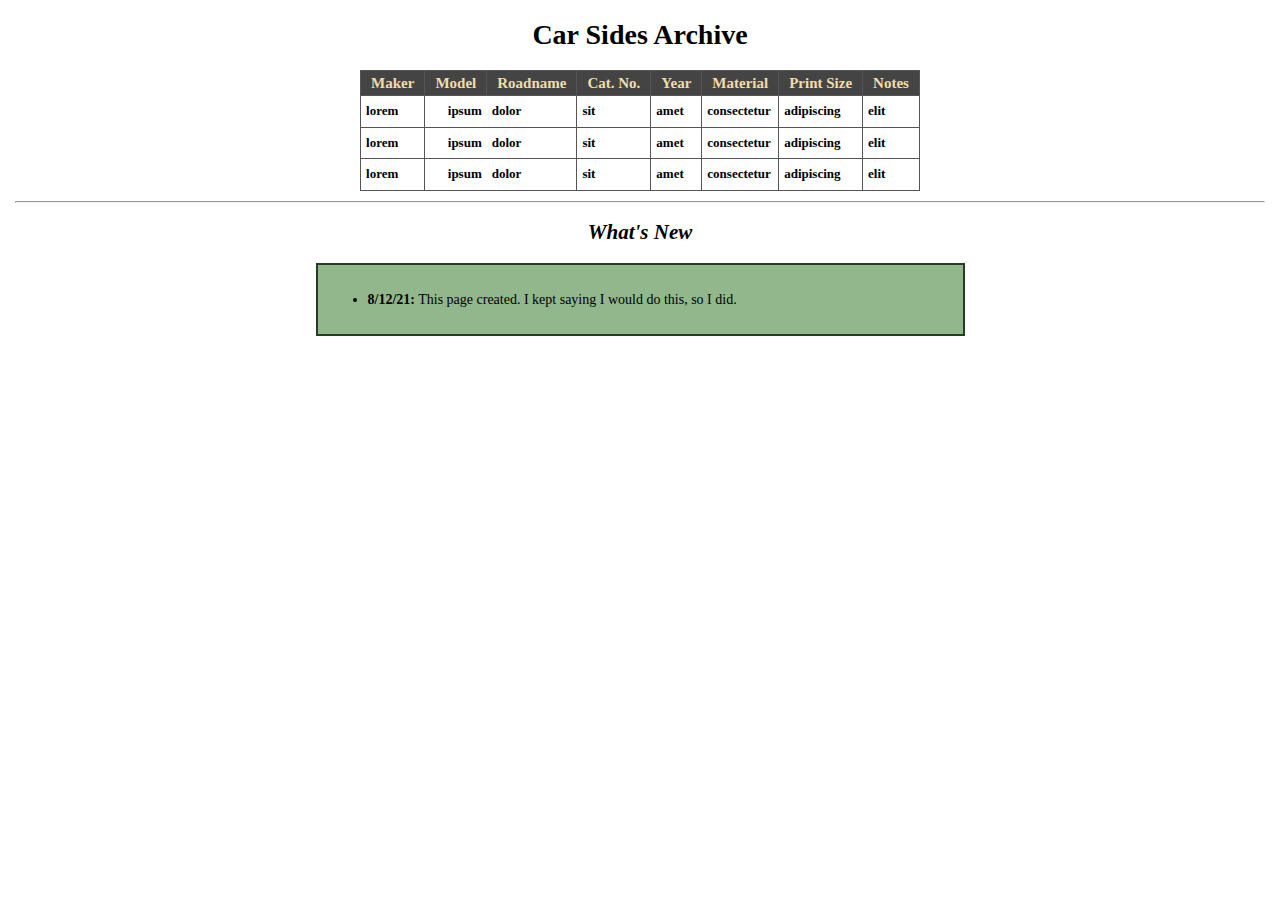
==== carsides/index.html @ 41bd7306 "repurposed repo for 2021 CIM site" ====
<!DOCTYPE html>
<html>
   <head>
      <meta http-equiv="Content-Type" content="text/html; charset=UTF-8">
      <title>Chinoy Industries Mfg. Co.</title>
      <meta name="author" content="C. R. Chinoy">
      <meta name="viewport" content="width=device-width, initial-scale=1.0">
      <link rel="stylesheet" type="text/css" href="../css/index.css">
      <link rel="icon" type="image/png" href="../images/cim-32.png" sizes="32x32" />
      <link rel="icon" type="image/png" href="../images/cim-16.png" sizes="16x16" />
   </head>
   <body>
      <!--#include virtual="../header.shtml"-->
      <div id="content">
         <h1>Car Sides Archive</h1>
	 <h2>
         <div class="textcontent">
	    <!--
	    <p>For the past several years I've been working on digitally preserving a particular kind of content which does not seem to appear anywhere else on the internet: the vast variety of printed car sides commonly used in model railroad freight car kits in the 1930s, 40s and 50s. Over the decades, dozens of different manufacturers all across the US, in HO, OO, O, S and TT scales, used printed sides on as the basis for their rolling stock kits: boxcars, reefers, hoppers, and gondolas; the occasional heavyweight passenger cars; even tank cars, with printed wrappers to be applied onto a dowel rod or formed metal tube. While printed car sides largely died out with the advent of factory-lettered plastic model kits in the late 50s, some small manufacturers continue to print sides for boxcars, reefers and other cars on cardstock or scribed wood today.</p>
	    <p>Not only do car sides form an important part of model railroading's historical record, but the online availability of high-quality scans of various car sides allows modelers to re-print their own, whether they're restoring vintage rolling stock, or scratchbuilding their own cars based on classic artwork. Most normal modelers consider this style of model construction archaic, but it can have certain benefits to the experienced rolling stock builder, and it's still the method of choice for many "retro-modelers" who enjoy working with classic models from the early days of the hobby. (If you're here, you're probably one of them.) For as much as it's been an old standby of the HO modeling community for many years, hosting scanned copies of countless thousands of diagrams, instruction sheets, catalogs and ads from hundreds of model companies, <a href="https://hoseeker.net/" target="_blank">HOSeeker</a> does not include car sides, so I decided to host my own archive of them here. I found a Canon film scanner (CanoScan 5600F) at Goodwill, and so every time I come across any un-cut car sides, I've been scanning them in at 600DPI with the ultimate goal of making them available to you here! While car sides are traditionally printed on cardstock, I've also included scribed wood sides (Silver Streak), stamped metal sides (Athearn/Globe, Varney and others, most of which are not yet scanned in), and various related things like stock car placards, letterboards for passenger cars, and the occasional printed signs and scenery items. The main collection is HO scale; OO and other scales can be found on their own page.</p>
	    <hr />
	    <p>Feel free to browse the collection and print what you need. (If you're like me and lack a color printer of your own, I recommend arranging what you need on a page and then having Staples or your local print shop print it on non-glossy heavy cardstock. It costs like $1 per page or something at Staples. Totally worth it!) If you build a model from sides you've printed from here, and post it to Facebook or somewhere, give me a shoutout! I'd love to see this work actually be used by other modelers out there in the world, and if you share a link to my page, it'll help other old-school modelers discover this resource!</p>
	    <p> If you have any un-used car sides in your collection, and would like to contribute to this page, send me an email! Most of my material is HO, so it would be great to have sides in other scales represented from other modelers. I'll happily accept scans in .PNG, .GIF or .TIF (please no JPGs because I am a quality purist and you can totally see the image compression if you print car sides from JPGs). Better yet, if you're not equipped to (or don't want to take the time to) scan them yourself, and you trust the USPS, you can send me car sides in the mail, and once I scan them in I'll send them right back to you, wrapped up as safely as can be! Email me if you'd like to do that, I'm happy to send cost of postage if it'll grow the collection of images. (Of course, if you have car sides you don't WANT, I would very gratefully give them a home. Willing to negotiate purchases of sides in bulk, as seems to occur especially with Red Ball sides.)<p>
         -->
         <table id="carloadtable">
         	<thead>
         		<tr>
         			<th>Maker</th>
         			<th>Model</th>
         			<th>Roadname</th>
         			<th>Cat. No.</th>
         			<th>Year</th>
         			<th>Material</th>
         			<th>Print Size</th>
         			<th>Notes</th>
         		</tr>
         	</thead>
         	<tbody>
         		<tr>
         			<td>lorem</td>
         			<td>ipsum</td>
         			<td>dolor</td>
         			<td>sit</td>
         			<td>amet</td>
         			<td>consectetur</td>
         			<td>adipiscing</td>
         			<td>elit</td>
         		</tr>
				<tr>
         			<td>lorem</td>
         			<td>ipsum</td>
         			<td>dolor</td>
         			<td>sit</td>
         			<td>amet</td>
         			<td>consectetur</td>
         			<td>adipiscing</td>
         			<td>elit</td>
         		</tr>
         		<tr>
         			<td>lorem</td>
         			<td>ipsum</td>
         			<td>dolor</td>
         			<td>sit</td>
         			<td>amet</td>
         			<td>consectetur</td>
         			<td>adipiscing</td>
         			<td>elit</td>
         		</tr>
         	</tbody>
         </table>
         </div>
         <hr />
         <h2>
            <i>What's New</i>
         </h2>
         <div id="whatsnew">
            <ul>
               <li><span class="whatsnewdate">8/12/21:</span> This page created. I kept saying I would do this, so I did.</li>
            </ul>
         </div>
      </div>
      <!--#include virtual="../footer.shtml"-->
   </body>
</html>
---- css/index.css ----
@media only screen and (max-device-width: 900px) {
        .textcontent {
            text-align: left;
            margin: 0 auto;
            width: 95%;
            line-height: 1.75em;
            font-size: 14px;
        }  
        #headerImage {
            width: 300px;  
}
}
body, tbody {
    font-family: Verdana;
    font-size: 13px;
    margin: 0;
}
thead {
    font-size: 15px;
    font-weight: bold;
}
#header {
    background-color: #444;
    color: #f0dda8;
    font-size: 35px;
    padding: 10px 0 0 0;
    text-align: center;
    font-family: Verdana;
    font-weight: bold;
}
#headerImage {
    width: 45vw;  
}
#footer {
    background-color: #444;
    color: #283b25;
    font-size: 10px;
    padding: 15px 0 15px 0;
    text-align: center;
    font-family: Verdana;
    font-weight: bold;
}
#footer a[href] {
    color:#f0dda8;
    text-decoration: none;    
}
#menu {
    background-color: #444;
    color: #283b25;
    font-size: 15px;
    padding: 10px 0;
    text-align: center;
    font-family: Verdana;
    font-weight: bold;
}
#menu a[href] {
    color:#f0dda8;
    text-decoration: none;
}
td {
    padding: 3px 5px;
}
#whatsnew {
    width: 50%;
    padding: 10px;
    margin: 0 auto;
    border: 2px solid #283b25;
    text-align: left;
    background-color: #93b78d;
    line-height: 1.5em;     
}
.whatsnewdate {
    font-weight: bold   
}
.billimg {
    margin-top: 15px;
    border: 20px solid #000;
    border-radius: 2px;
    width: 1000px;
}
#content {
    margin: 15px;
    text-align: center;
    font-size: 14px;
}
.textcontent {
    text-align: left;
    margin: 0 auto;
    width: 75%;
    line-height: 1.75em;
    font-size: 14px;
}
label {
    cursor: pointer;
}
.banner {
    width: 75%;
    height: auto;
}
#leftarrow {
    height: 75px;
    transform: rotate(180deg);
}
#rightarrow {
    height: 75px;
}
#leftarrowcontainer {
    position: absolute;
    top: 200px;
    left: 100px;
    z-index: 100;
}
#rightarrowcontainer {
    position: absolute;
    top: 200px;
    right: 100px;    
    z-index: 100;
}
#classtable, #carloadtable, #companytable, #formtable {
    margin: 0 auto;
    max-width: 85%;
    border: 1px solid #555; 
    border-collapse: collapse;
}
#billdetailtable {
    margin: 0 auto;
    max-width: 75%;
    border: 1px solid #555; 
    border-collapse: collapse;
}
#carloadtable thead tr th, #companytable thead tr th, #classtable thead tr th, #formtable thead tr th, #billdetailtable thead tr th {
    background-color: #444;
    color: #f0dda8;
    padding: 0 10px;
    border: 1px solid #555; 
    border-collapse: collapse;
}
#carloadtable td, #companytable td, #classtable td, #formtable td, #billdetailtable td{
    margin: 0 15px;  
    border: 1px solid #555; 
    border-collapse: collapse;
}
#carloadtable tbody tr td, #billdetailtable tbody tr td {
    white-space: nowrap;
}
#carloadtable tbody tr td:nth-child(2), #billdetailtable tbody tr td:nth-child(2), #classtable tbody tr td:nth-child(2) {
    text-align: right;
    border-right: none;
}
#carloadtable tbody tr td:nth-child(3), #billdetailtable tbody tr td:nth-child(3), #classtable tbody tr td:nth-child(3) {
    border-left: none;
    font-weight: bold;
}
#carloadtable tbody tr td:last-child, #billdetailtable tbody tr td:last-child {
    white-space: normal;
}
#billdetailtable tbody tr td:nth-child(7) {
    white-space: normal;
}
#classtable tbody tr td {
    white-space: normal;
    text-align: left;
    vertical-align: middle;
}
#classtable tbody tr td:nth-child(2) {
    white-space: nowrap;
}
#classtable tbody tr td:last-child {
    text-align: center;
}
#carcountdisplay {
    margin: 0 auto;
    border: none;
}
.gif {
    vertical-align: middle;
}
.display {
    margin-top: 15px;
    border: 20px solid #000;
    border-radius: 2px;
    max-width: 1000px;
}
#reflist {
    display: table;
    margin: 0 auto;
    text-align: left;    
}
#glossary {
    margin: 0 auto;
    border: none;
    width: 75%;
}
#glossary td {
    border: none;
    text-align: left;
    vertical-align: top;
    width: 33%;
    line-height: 1.75em;
}
#chartdisplay {
    margin: 0 auto;
    border: none;
}
#chartdisplay td {
    text-align: center;
    vertical-align: top;
}
#histograms {
    margin: 0 auto 20px auto;
    display: table;
    border: 1px solid #DEDEDE;
}
#chart_div_miles, #chart_div_cars, #chart_div_car-miles {
    float: left;
    border: 1px solid #DEDEDE;
    margin-bottom: 20px;
    overflow: hidden;
}
#chart_div_miles {
    margin-right: 20px;
}
#chart_div_cars {
    margin-right: 20px;  
}
#chart_div_stacked {
    width: 400px;
    height: 600px;
    text-align: center;
    vertical-align: middle;
}
#chart_div_sankey {
    display: table;
    margin: -10px auto 50px auto;
    width: 1000px;
    height: 450px; 
}
#github img {
    vertical-align: middle;
    margin: 15px;
}
#github, #github a[href] {
    color: #1b1f23;
    font-size: 18px;
    text-align: center;
    font-family: Verdana;
    font-weight: bold;
    font-style: italic;
    text-decoration: none;
}
#abouttheauthor {
    float: left;
    height: 230px;
    margin: 0 40px 0 0;
    border: 8px solid #444;
}
#wherefrom {
    color: #ffffff;
    text-align: left;
    margin: 0 auto;
    padding: 50px;
    width: 65%;
    line-height: 1.75em;
    font-family: Georgia;
    font-size: 24px;
    font-weight: bold;
    text-shadow: 2px 2px 5px #000000;
    background-image: url('../images/backdrop.png');
    background-size: cover;
    background-color: #555555
}
#wherefromcontent {
    margin-left: 30px;
}
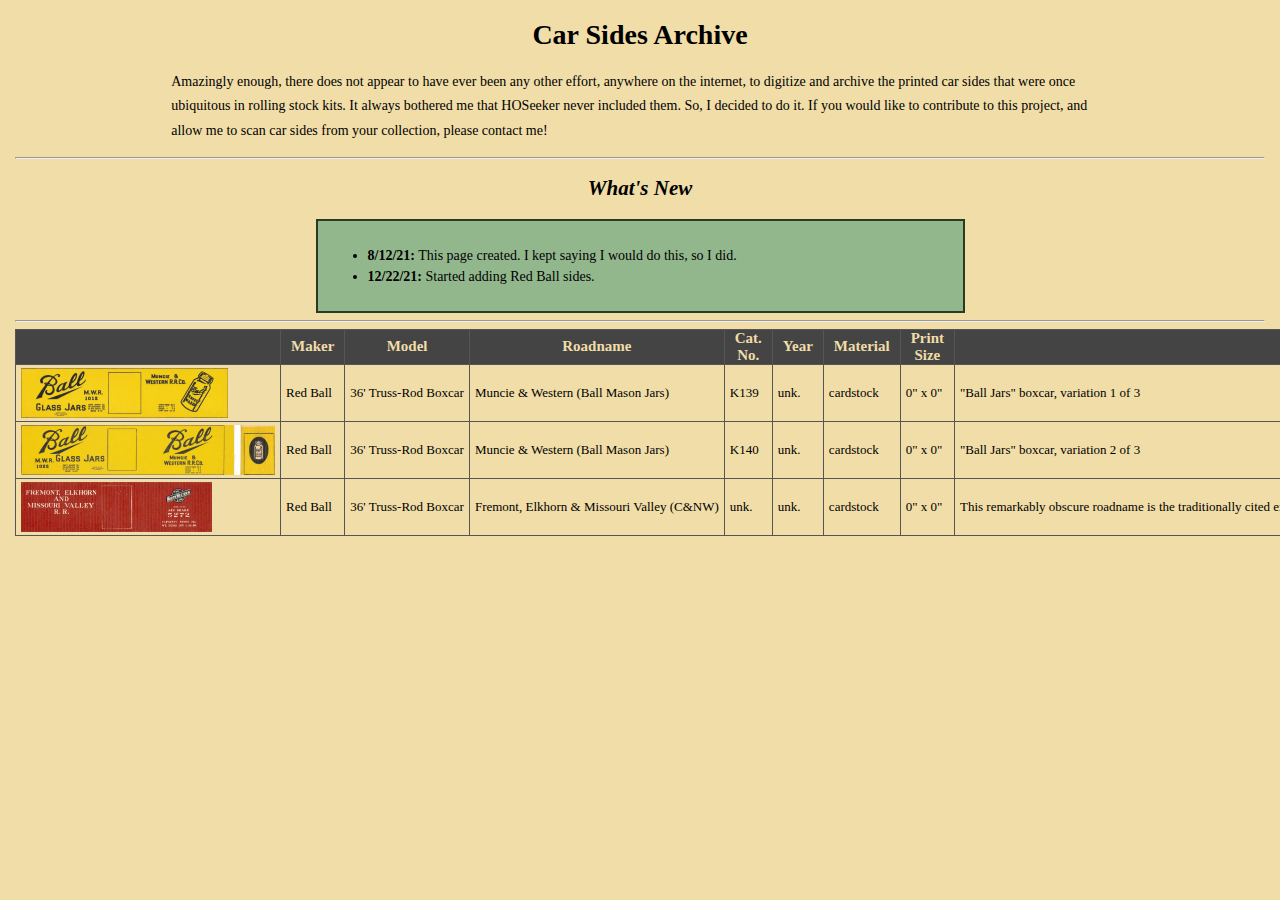
==== commit 023dea2d: "site updates 12-22" ====
--- a/carsides/index.html
+++ b/carsides/index.html
@@ -13,7 +13,6 @@
       <!--#include virtual="../header.shtml"-->
       <div id="content">
          <h1>Car Sides Archive</h1>
-	 <h2>
          <div class="textcontent">
 	    <!--
 	    <p>For the past several years I've been working on digitally preserving a particular kind of content which does not seem to appear anywhere else on the internet: the vast variety of printed car sides commonly used in model railroad freight car kits in the 1930s, 40s and 50s. Over the decades, dozens of different manufacturers all across the US, in HO, OO, O, S and TT scales, used printed sides on as the basis for their rolling stock kits: boxcars, reefers, hoppers, and gondolas; the occasional heavyweight passenger cars; even tank cars, with printed wrappers to be applied onto a dowel rod or formed metal tube. While printed car sides largely died out with the advent of factory-lettered plastic model kits in the late 50s, some small manufacturers continue to print sides for boxcars, reefers and other cars on cardstock or scribed wood today.</p>
@@ -22,9 +21,23 @@
 	    <p>Feel free to browse the collection and print what you need. (If you're like me and lack a color printer of your own, I recommend arranging what you need on a page and then having Staples or your local print shop print it on non-glossy heavy cardstock. It costs like $1 per page or something at Staples. Totally worth it!) If you build a model from sides you've printed from here, and post it to Facebook or somewhere, give me a shoutout! I'd love to see this work actually be used by other modelers out there in the world, and if you share a link to my page, it'll help other old-school modelers discover this resource!</p>
 	    <p> If you have any un-used car sides in your collection, and would like to contribute to this page, send me an email! Most of my material is HO, so it would be great to have sides in other scales represented from other modelers. I'll happily accept scans in .PNG, .GIF or .TIF (please no JPGs because I am a quality purist and you can totally see the image compression if you print car sides from JPGs). Better yet, if you're not equipped to (or don't want to take the time to) scan them yourself, and you trust the USPS, you can send me car sides in the mail, and once I scan them in I'll send them right back to you, wrapped up as safely as can be! Email me if you'd like to do that, I'm happy to send cost of postage if it'll grow the collection of images. (Of course, if you have car sides you don't WANT, I would very gratefully give them a home. Willing to negotiate purchases of sides in bulk, as seems to occur especially with Red Ball sides.)<p>
          -->
-         <table id="carloadtable">
+         <p>Amazingly enough, there does not appear to have ever been any other effort, anywhere on the internet, to digitize and archive the printed car sides that were once ubiquitous in rolling stock kits. It always bothered me that HOSeeker never included them. So, I decided to do it. If you would like to contribute to this project, and allow me to scan car sides from your collection, please contact me!</p>
+         </div>
+         <hr/>
+         <h2>
+            <i>What's New</i>
+         </h2>
+         <div id="whatsnew">
+            <ul>
+               <li><span class="whatsnewdate">8/12/21:</span> This page created. I kept saying I would do this, so I did.</li>
+               <li><span class="whatsnewdate">12/22/21:</span> Started adding Red Ball sides.</li>
+            </ul>
+         </div>
+         <hr/>
+         <table id="carsidetable">
          	<thead>
          		<tr>
+         			<th></th>
          			<th>Maker</th>
          			<th>Model</th>
          			<th>Roadname</th>
@@ -37,46 +50,40 @@
          	</thead>
          	<tbody>
          		<tr>
-         			<td>lorem</td>
-         			<td>ipsum</td>
-         			<td>dolor</td>
-         			<td>sit</td>
-         			<td>amet</td>
-         			<td>consectetur</td>
-         			<td>adipiscing</td>
-         			<td>elit</td>
+         			<td><a href="images/redball/RedBall_boxcar-oldie_MWR-Ball-Jar_K139.png" target="_blank"><img src="images/redball/thumbs/THUMB_RedBall_boxcar-oldie_MWR-Ball-Jar_K139.png"></a></td>
+         			<td>Red Ball</td>
+         			<td>36' Truss-Rod Boxcar</td>
+         			<td>Muncie &amp; Western (Ball Mason Jars)</td>
+         			<td>K139</td>
+         			<td>unk.</td>
+         			<td>cardstock</td>
+         			<td>0" x 0"</td>
+         			<td>"Ball Jars" boxcar, variation 1 of 3</td>
          		</tr>
 				<tr>
-         			<td>lorem</td>
-         			<td>ipsum</td>
-         			<td>dolor</td>
-         			<td>sit</td>
-         			<td>amet</td>
-         			<td>consectetur</td>
-         			<td>adipiscing</td>
-         			<td>elit</td>
+         			<td><a href="images/redball/RedBall_boxcar-oldie_MWR-Ball-Jar_K140.png" target="_blank"><img src="images/redball/thumbs/THUMB_RedBall_boxcar-oldie_MWR-Ball-Jar_K140.png"></a></td>
+					<td>Red Ball</td>
+         			<td>36' Truss-Rod Boxcar</td>
+         			<td>Muncie &amp; Western (Ball Mason Jars)</td>
+         			<td>K140</td>
+         			<td>unk.</td>
+         			<td>cardstock</td>
+         			<td>0" x 0"</td>
+         			<td>"Ball Jars" boxcar, variation 2 of 3</td>
          		</tr>
          		<tr>
-         			<td>lorem</td>
-         			<td>ipsum</td>
-         			<td>dolor</td>
-         			<td>sit</td>
-         			<td>amet</td>
-         			<td>consectetur</td>
-         			<td>adipiscing</td>
-         			<td>elit</td>
+         			<td><a href="images/redball/RedBall_boxcar-oldie_FE+MV.png" target="_blank"><img src="images/redball/thumbs/THUMB_RedBall_boxcar-oldie_FE+MV.png"></a></td>
+					<td>Red Ball</td>
+         			<td>36' Truss-Rod Boxcar</td>
+         			<td>Fremont, Elkhorn &amp; Missouri Valley (C&amp;NW)</td>
+         			<td>unk.</td>
+         			<td>unk.</td>
+         			<td>cardstock</td>
+         			<td>0" x 0"</td>
+         			<td>This remarkably obscure roadname is the traditionally cited example of M. Dale Newton making good on his guarantee to all modelers that, if they sent him the necessary photos and documentation for ANY wood-sheathed boxcar or reefer, he would draw up the car sides and offer a kit of it.</td>
          		</tr>
          	</tbody>
          </table>
-         </div>
-         <hr />
-         <h2>
-            <i>What's New</i>
-         </h2>
-         <div id="whatsnew">
-            <ul>
-               <li><span class="whatsnewdate">8/12/21:</span> This page created. I kept saying I would do this, so I did.</li>
-            </ul>
          </div>
       </div>
       <!--#include virtual="../footer.shtml"-->
--- a/css/index.css
+++ b/css/index.css
@@ -14,13 +14,21 @@
     font-family: Verdana;
     font-size: 13px;
     margin: 0;
+	background-color: #f0dda8;
 }
 thead {
     font-size: 15px;
     font-weight: bold;
 }
 #header {
+	background-color: #f0dda8;
+}
+#header-backdrop {
+	background-image: url('../images/backdrop-header.png');
+    background-size: cover;
     background-color: #444;
+}
+#banner {
     color: #f0dda8;
     font-size: 35px;
     padding: 10px 0 0 0;
@@ -30,6 +38,20 @@
 }
 #headerImage {
     width: 45vw;  
+}
+#menu {
+    background-color: transparent;
+    color: #283b25;
+    font-size: 15px;
+    padding: 10px 0;
+    text-align: center;
+    font-family: Verdana;
+    font-weight: bold;
+    text-shadow: 2px 2px 5px #000000;
+}
+#menu a[href] {
+    color:#f0dda8;
+    text-decoration: none;
 }
 #footer {
     background-color: #444;
@@ -44,19 +66,6 @@
     color:#f0dda8;
     text-decoration: none;    
 }
-#menu {
-    background-color: #444;
-    color: #283b25;
-    font-size: 15px;
-    padding: 10px 0;
-    text-align: center;
-    font-family: Verdana;
-    font-weight: bold;
-}
-#menu a[href] {
-    color:#f0dda8;
-    text-decoration: none;
-}
 td {
     padding: 3px 5px;
 }
@@ -116,62 +125,37 @@
     right: 100px;    
     z-index: 100;
 }
-#classtable, #carloadtable, #companytable, #formtable {
+
+
+
+#carsidetable {
     margin: 0 auto;
     max-width: 85%;
     border: 1px solid #555; 
     border-collapse: collapse;
 }
-#billdetailtable {
-    margin: 0 auto;
-    max-width: 75%;
-    border: 1px solid #555; 
-    border-collapse: collapse;
-}
-#carloadtable thead tr th, #companytable thead tr th, #classtable thead tr th, #formtable thead tr th, #billdetailtable thead tr th {
+#carsidetable thead tr th{
     background-color: #444;
     color: #f0dda8;
     padding: 0 10px;
     border: 1px solid #555; 
     border-collapse: collapse;
 }
-#carloadtable td, #companytable td, #classtable td, #formtable td, #billdetailtable td{
+#carsidetable td{
+    text-align: left;
     margin: 0 15px;  
     border: 1px solid #555; 
     border-collapse: collapse;
 }
-#carloadtable tbody tr td, #billdetailtable tbody tr td {
+#carsidetable tbody tr td{
     white-space: nowrap;
 }
-#carloadtable tbody tr td:nth-child(2), #billdetailtable tbody tr td:nth-child(2), #classtable tbody tr td:nth-child(2) {
-    text-align: right;
-    border-right: none;
-}
-#carloadtable tbody tr td:nth-child(3), #billdetailtable tbody tr td:nth-child(3), #classtable tbody tr td:nth-child(3) {
-    border-left: none;
-    font-weight: bold;
-}
-#carloadtable tbody tr td:last-child, #billdetailtable tbody tr td:last-child {
-    white-space: normal;
-}
-#billdetailtable tbody tr td:nth-child(7) {
-    white-space: normal;
-}
-#classtable tbody tr td {
-    white-space: normal;
-    text-align: left;
-    vertical-align: middle;
-}
-#classtable tbody tr td:nth-child(2) {
-    white-space: nowrap;
-}
-#classtable tbody tr td:last-child {
-    text-align: center;
-}
-#carcountdisplay {
-    margin: 0 auto;
-    border: none;
-}
+#carsidetable img{
+	height: 50px;
+    vertical-align: middle;
+}
+
+
 .gif {
     vertical-align: middle;
 }
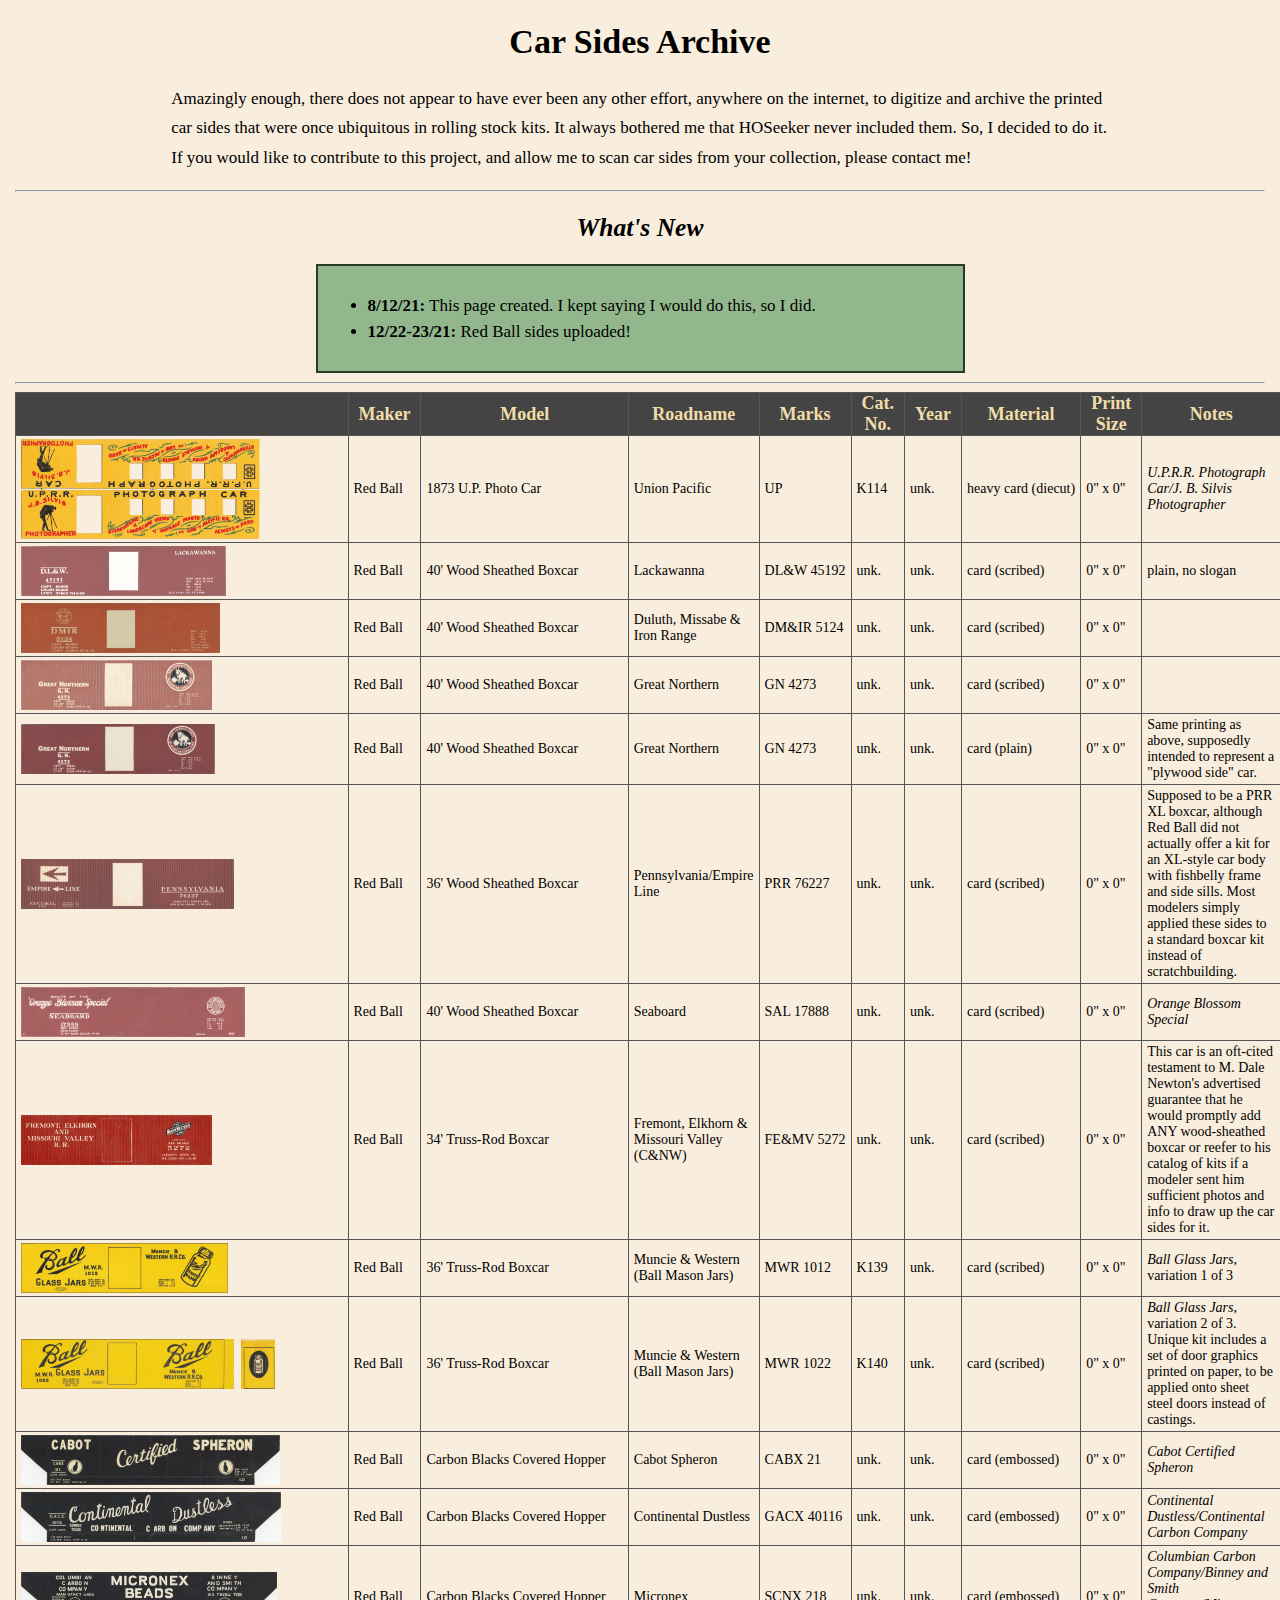
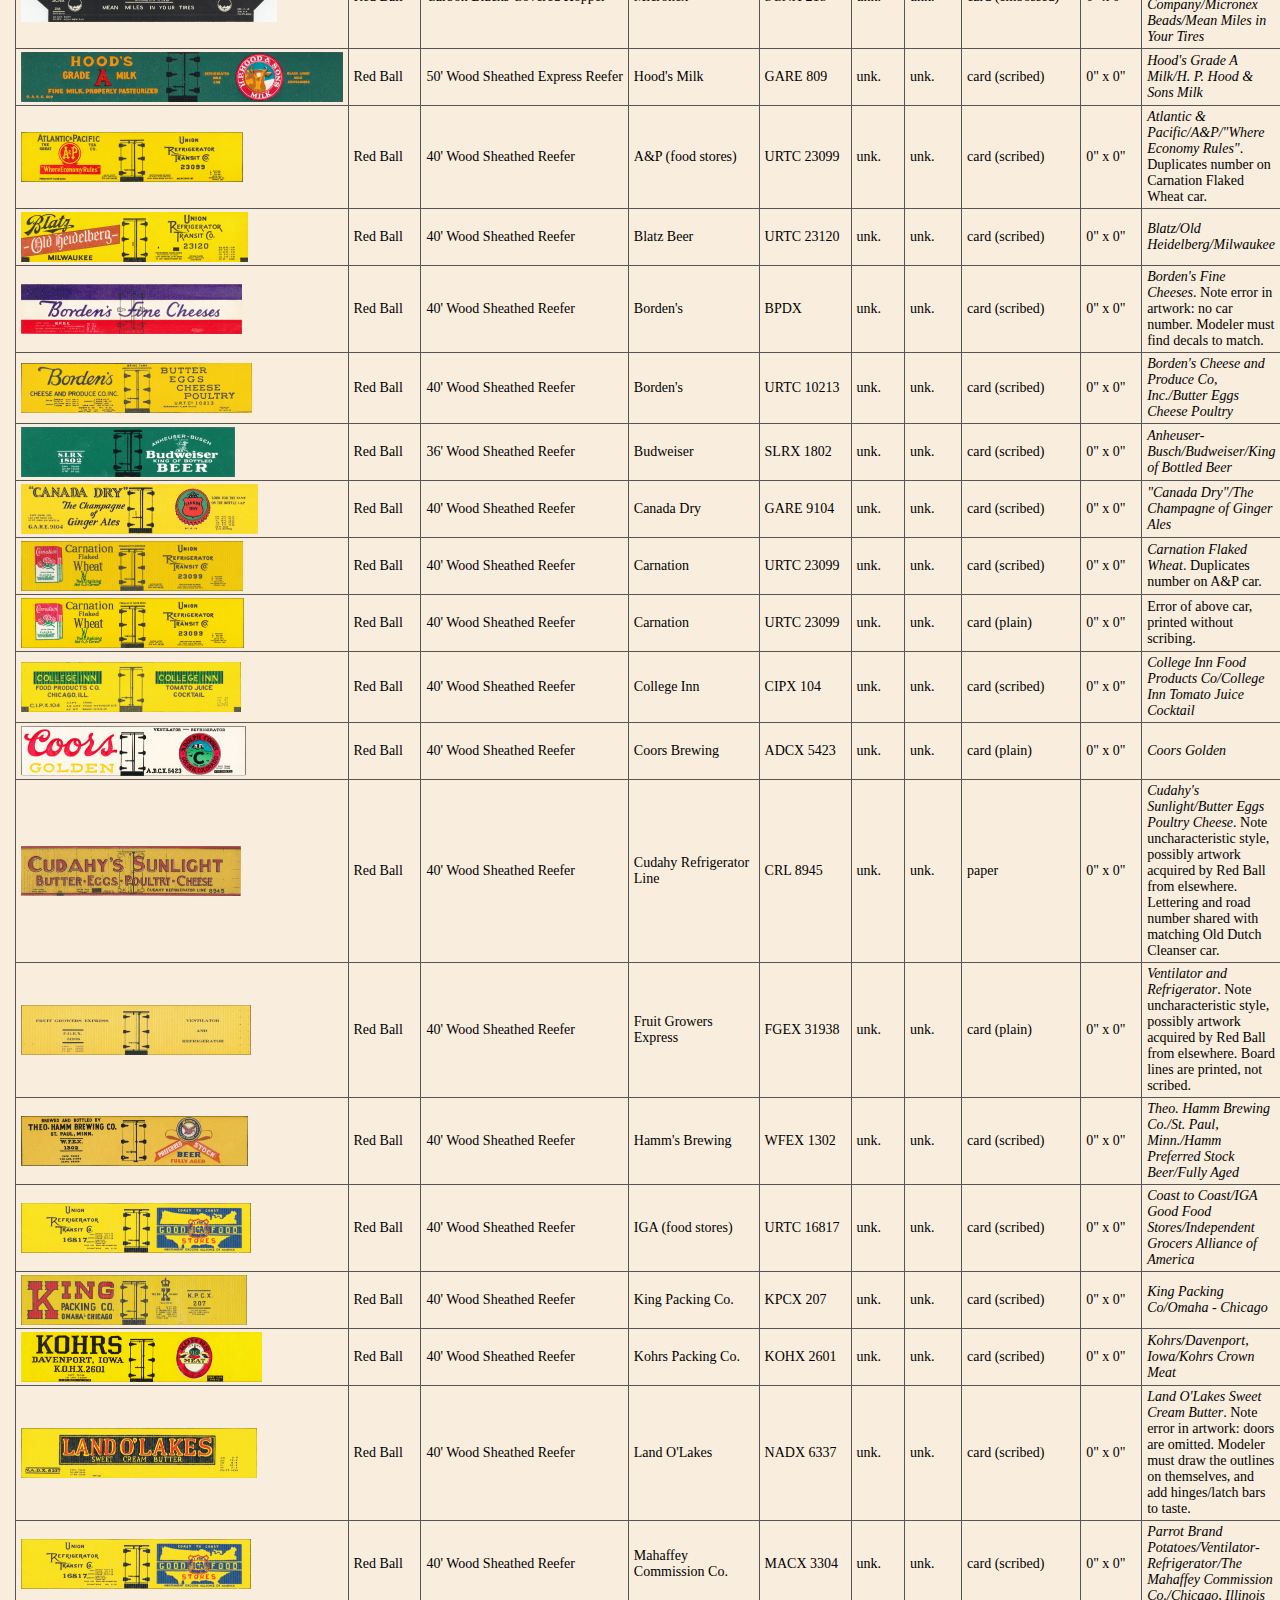
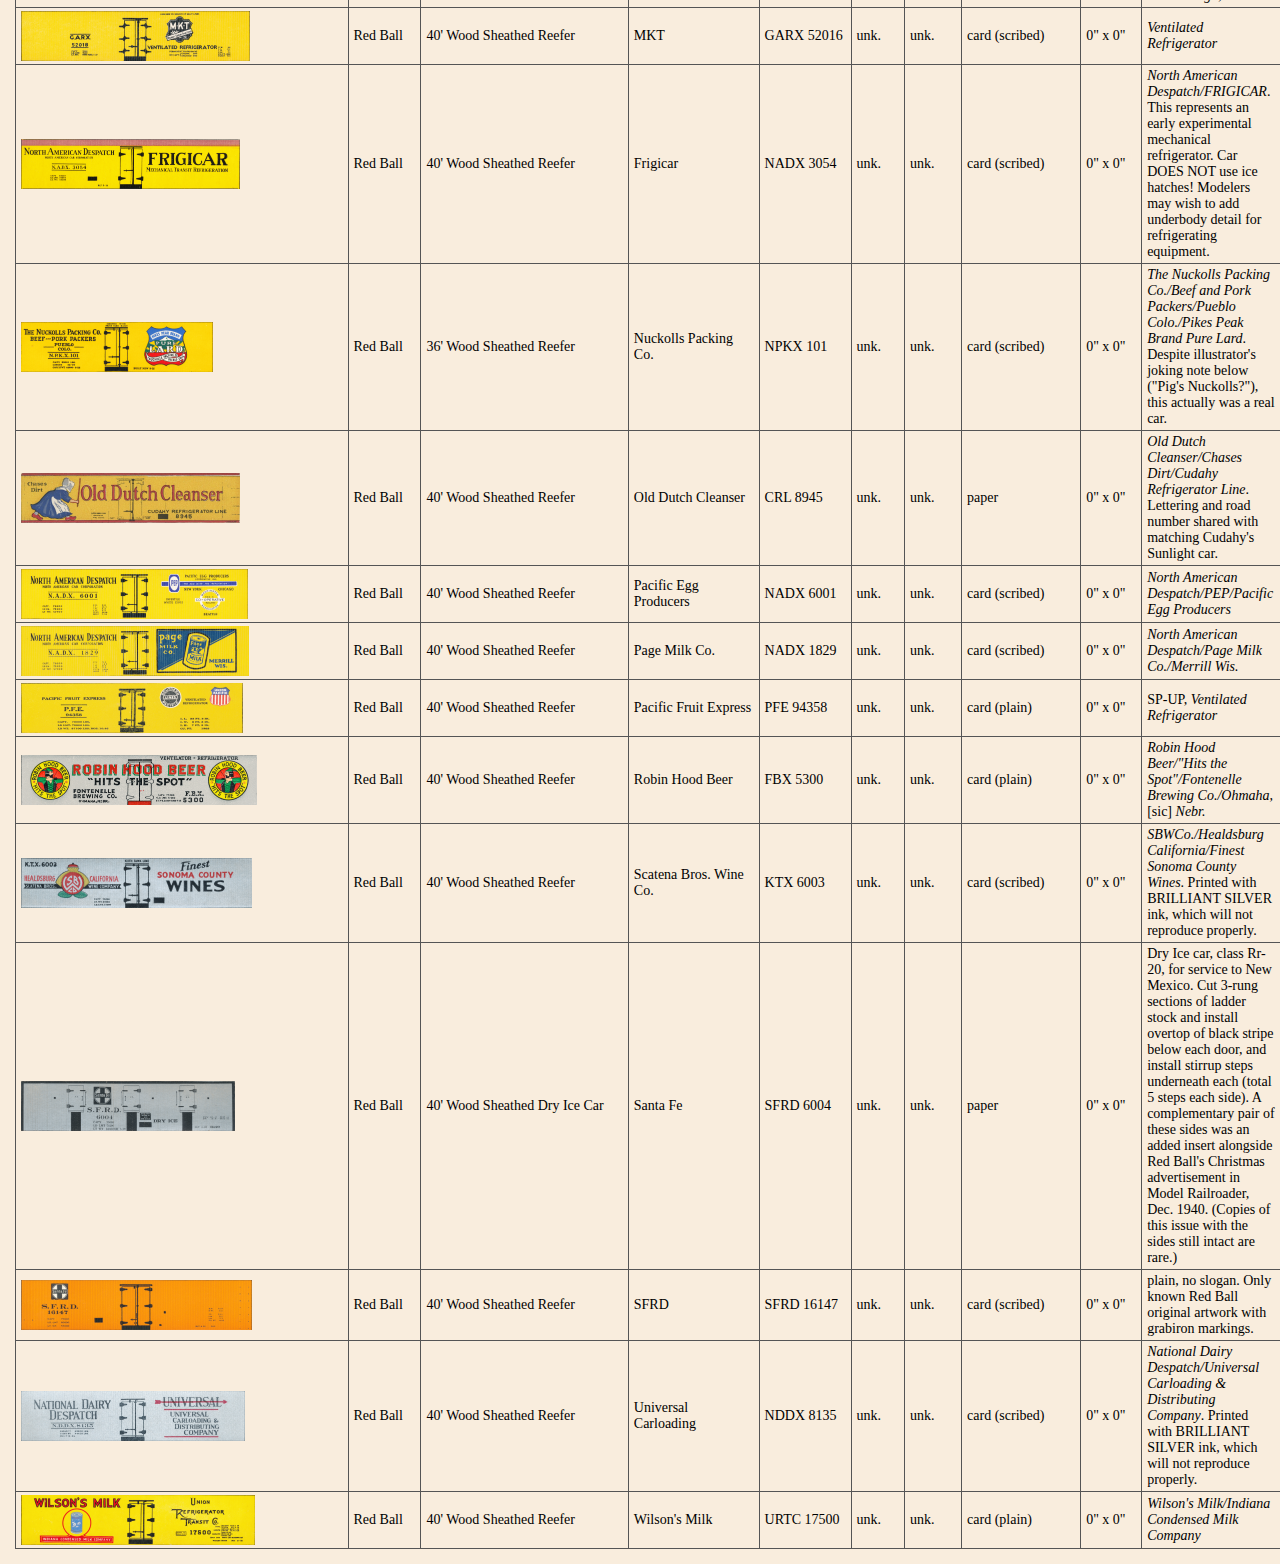
==== commit 9009105a: "Finished uploading Red Ball sides" ====
--- a/carsides/index.html
+++ b/carsides/index.html
@@ -30,7 +30,7 @@
          <div id="whatsnew">
             <ul>
                <li><span class="whatsnewdate">8/12/21:</span> This page created. I kept saying I would do this, so I did.</li>
-               <li><span class="whatsnewdate">12/22/21:</span> Started adding Red Ball sides.</li>
+               <li><span class="whatsnewdate">12/22-23/21:</span> Red Ball sides uploaded!</li>
             </ul>
          </div>
          <hr/>
@@ -41,6 +41,7 @@
          			<th>Maker</th>
          			<th>Model</th>
          			<th>Roadname</th>
+         			<th>Marks</th>
          			<th>Cat. No.</th>
          			<th>Year</th>
          			<th>Material</th>
@@ -50,37 +51,542 @@
          	</thead>
          	<tbody>
          		<tr>
+         			<td><a href="images/redball/RedBall_1873-Photograph-Car-UPRR.png" target="_blank"><img src="images/redball/thumbs/THUMB_RedBall_1873-Photograph-Car-UPRR.png" style="height: 100px;"></a></td>
+         			<td>Red Ball</td>
+         			<td>1873 U.P. Photo Car</td>
+         			<td>Union Pacific</td>
+         			<td>UP</td>
+         			<td>K114</td>
+         			<td>unk.</td>
+         			<td>heavy card (diecut)</td>
+         			<td>0" x 0"</td>
+         			<td><i>U.P.R.R. Photograph Car/J. B. Silvis Photographer</i></td>
+         		</tr>
+         		<tr>
+         			<td><a href="images/redball/RedBall_boxcar_DL&W-plain.png" target="_blank"><img src="images/redball/thumbs/THUMB_RedBall_boxcar_DL&W-plain.png"></a></td>
+         			<td>Red Ball</td>
+         			<td>40' Wood Sheathed Boxcar</td>
+         			<td>Lackawanna</td>
+         			<td>DL&amp;W 45192</td>
+         			<td>unk.</td>
+         			<td>unk.</td>
+         			<td>card (scribed)</td>
+         			<td>0" x 0"</td>
+         			<td>plain, no slogan</td>
+         		</tr>
+         		<tr>
+         			<td><a href="images/redball/RedBall_boxcar_DMIR.png" target="_blank"><img src="images/redball/thumbs/THUMB_RedBall_boxcar_DMIR.png"></a></td>
+         			<td>Red Ball</td>
+         			<td>40' Wood Sheathed Boxcar</td>
+         			<td>Duluth, Missabe &amp; Iron Range</td>
+         			<td>DM&amp;IR 5124</td>
+         			<td>unk.</td>
+         			<td>unk.</td>
+         			<td>card (scribed)</td>
+         			<td>0" x 0"</td>
+         			<td></td>
+         		</tr>
+         			<td><a href="images/redball/RedBall_boxcar_GN_scribed.png" target="_blank"><img src="images/redball/thumbs/THUMB_RedBall_boxcar_GN_scribed.png"></a></td>
+         			<td>Red Ball</td>
+         			<td>40' Wood Sheathed Boxcar</td>
+         			<td>Great Northern</td>
+         			<td>GN 4273</td>
+         			<td>unk.</td>
+         			<td>unk.</td>
+         			<td>card (scribed)</td>
+         			<td>0" x 0"</td>
+         			<td></td>
+         		</tr>
+         			<td><a href="images/redball/RedBall_boxcar_GN_unscribed.png" target="_blank"><img src="images/redball/thumbs/THUMB_RedBall_boxcar_GN_unscribed.png"></a></td>
+         			<td>Red Ball</td>
+         			<td>40' Wood Sheathed Boxcar</td>
+         			<td>Great Northern</td>
+         			<td>GN 4273</td>
+         			<td>unk.</td>
+         			<td>unk.</td>
+         			<td>card (plain)</td>
+         			<td>0" x 0"</td>
+         			<td>Same printing as above, supposedly intended to represent a "plywood side" car.</td>
+         		</tr>
+         		</tr>
+         			<td><a href="images/redball/RedBall_boxcar_PRR-EmpireLine-XL.png" target="_blank"><img src="images/redball/thumbs/THUMB_RedBall_boxcar_PRR-EmpireLine-XL.png"></a></td>
+         			<td>Red Ball</td>
+         			<td>36' Wood Sheathed Boxcar</td>
+         			<td>Pennsylvania/Empire Line</td>
+         			<td>PRR 76227</td>
+         			<td>unk.</td>
+         			<td>unk.</td>
+         			<td>card (scribed)</td>
+         			<td>0" x 0"</td>
+         			<td>Supposed to be a PRR XL boxcar, although Red Ball did not actually offer a kit for an XL-style car body with fishbelly frame and side sills. Most modelers simply applied these sides to a standard boxcar kit instead of scratchbuilding.</td>
+         		</tr>
+         		</tr>
+         			<td><a href="images/redball/RedBall_boxcar_SAL-OrangeBlossom.png" target="_blank"><img src="images/redball/thumbs/THUMB_RedBall_boxcar_SAL-OrangeBlossom.png"></a></td>
+         			<td>Red Ball</td>
+         			<td>40' Wood Sheathed Boxcar</td>
+         			<td>Seaboard</td>
+         			<td>SAL 17888</td>
+         			<td>unk.</td>
+         			<td>unk.</td>
+         			<td>card (scribed)</td>
+         			<td>0" x 0"</td>
+         			<td><i>Orange Blossom Special</i></td>
+         		</tr>
+         		<tr>
+         			<td><a href="images/redball/RedBall_boxcar-oldie_FE+MV.png" target="_blank"><img src="images/redball/thumbs/THUMB_RedBall_boxcar-oldie_FE+MV.png"></a></td>
+					<td>Red Ball</td>
+         			<td>34' Truss-Rod Boxcar</td>
+         			<td>Fremont, Elkhorn &amp; Missouri Valley (C&amp;NW)</td>
+         			<td>FE&amp;MV 5272</td>
+	     			<td>unk.</td>
+         			<td>unk.</td>
+         			<td>card (scribed)</td>
+         			<td>0" x 0"</td>
+         			<td>This car is an oft-cited testament to M. Dale Newton's advertised guarantee that he would promptly add ANY wood-sheathed boxcar or reefer to his catalog of kits if a modeler sent him sufficient photos and info to draw up the car sides for it.</td>
+         		</tr>         		         		
+         		<tr>
          			<td><a href="images/redball/RedBall_boxcar-oldie_MWR-Ball-Jar_K139.png" target="_blank"><img src="images/redball/thumbs/THUMB_RedBall_boxcar-oldie_MWR-Ball-Jar_K139.png"></a></td>
          			<td>Red Ball</td>
          			<td>36' Truss-Rod Boxcar</td>
          			<td>Muncie &amp; Western (Ball Mason Jars)</td>
+         			<td>MWR 1012</td>
          			<td>K139</td>
          			<td>unk.</td>
-         			<td>cardstock</td>
-         			<td>0" x 0"</td>
-         			<td>"Ball Jars" boxcar, variation 1 of 3</td>
+         			<td>card (scribed)</td>
+         			<td>0" x 0"</td>
+         			<td><i>Ball Glass Jars</i>, variation 1 of 3</td>
          		</tr>
 				<tr>
          			<td><a href="images/redball/RedBall_boxcar-oldie_MWR-Ball-Jar_K140.png" target="_blank"><img src="images/redball/thumbs/THUMB_RedBall_boxcar-oldie_MWR-Ball-Jar_K140.png"></a></td>
 					<td>Red Ball</td>
          			<td>36' Truss-Rod Boxcar</td>
          			<td>Muncie &amp; Western (Ball Mason Jars)</td>
+         			<td>MWR 1022</td>         			
          			<td>K140</td>
          			<td>unk.</td>
-         			<td>cardstock</td>
-         			<td>0" x 0"</td>
-         			<td>"Ball Jars" boxcar, variation 2 of 3</td>
-         		</tr>
-         		<tr>
-         			<td><a href="images/redball/RedBall_boxcar-oldie_FE+MV.png" target="_blank"><img src="images/redball/thumbs/THUMB_RedBall_boxcar-oldie_FE+MV.png"></a></td>
-					<td>Red Ball</td>
-         			<td>36' Truss-Rod Boxcar</td>
-         			<td>Fremont, Elkhorn &amp; Missouri Valley (C&amp;NW)</td>
-         			<td>unk.</td>
-         			<td>unk.</td>
-         			<td>cardstock</td>
-         			<td>0" x 0"</td>
-         			<td>This remarkably obscure roadname is the traditionally cited example of M. Dale Newton making good on his guarantee to all modelers that, if they sent him the necessary photos and documentation for ANY wood-sheathed boxcar or reefer, he would draw up the car sides and offer a kit of it.</td>
+         			<td>card (scribed)</td>
+         			<td>0" x 0"</td>
+         			<td><i>Ball Glass Jars</i>, variation 2 of 3. Unique kit includes a set of door graphics printed on paper, to be applied onto sheet steel doors instead of castings.</td>
+         		</tr>
+         		<tr>
+         			<td><a href="images/redball/RedBall_carbonblacks_Cabot.png" target="_blank"><img src="images/redball/thumbs/THUMB_RedBall_carbonblacks_Cabot_small.png"></a></td>
+					<td>Red Ball</td>
+         			<td>Carbon Blacks Covered Hopper</td>
+         			<td>Cabot Spheron</td>
+         			<td>CABX 21</td>
+	     			<td>unk.</td>
+         			<td>unk.</td>
+         			<td>card (embossed)</td>
+         			<td>0" x 0"</td>
+         			<td><i>Cabot Certified Spheron</i></td>
+         		</tr>
+         		<tr>
+     				<td><a href="images/redball/RedBall_carbonblacks_ContinentalDustless.png" target="_blank"><img src="images/redball/thumbs/THUMB_RedBall_carbonblacks_ContinentalDustless.png"></a></td>
+					<td>Red Ball</td>
+         			<td>Carbon Blacks Covered Hopper</td>
+         			<td>Continental Dustless</td>
+         			<td>GACX 40116</td>
+	     			<td>unk.</td>
+         			<td>unk.</td>
+         			<td>card (embossed)</td>
+         			<td>0" x 0"</td>
+         			<td><i>Continental Dustless/Continental Carbon Company</i></td>
+         		</tr>
+         		<tr>
+     				<td><a href="images/redball/RedBall_carbonblacks_Micronex.png" target="_blank"><img src="images/redball/thumbs/THUMB_RedBall_carbonblacks_Micronex.png"></a></td>
+					<td>Red Ball</td>
+         			<td>Carbon Blacks Covered Hopper</td>
+         			<td>Micronex</td>
+         			<td>SCNX 218</td>
+	     			<td>unk.</td>
+         			<td>unk.</td>
+         			<td>card (embossed)</td>
+         			<td>0" x 0"</td>
+         			<td><i>Columbian Carbon Company/Binney and Smith Company/Micronex Beads/Mean Miles in Your Tires</i></td>
+         		</tr>
+         		<tr>
+     				<td><a href="images/redball/RedBall_reefer-exp_HoodsMilk.png" target="_blank"><img src="images/redball/thumbs/THUMB_RedBall_reefer-exp_HoodsMilk.png"></a></td>
+					<td>Red Ball</td>
+         			<td>50' Wood Sheathed Express Reefer</td>
+         			<td>Hood's Milk</td>
+         			<td>GARE 809</td>
+	     			<td>unk.</td>
+         			<td>unk.</td>
+         			<td>card (scribed)</td>
+         			<td>0" x 0"</td>
+         			<td><i>Hood's Grade A Milk/H. P. Hood &amp; Sons Milk</i></td>
+         		</tr>
+         		<tr>
+     				<td><a href="images/redball/RedBall_reefer_A&P.png" target="_blank"><img src="images/redball/thumbs/THUMB_RedBall_reefer_A&P.png"></a></td>
+					<td>Red Ball</td>
+         			<td>40' Wood Sheathed Reefer</td>
+         			<td>A&amp;P (food stores)</td>
+         			<td>URTC 23099</td>
+	     			<td>unk.</td>
+         			<td>unk.</td>
+         			<td>card (scribed)</td>
+         			<td>0" x 0"</td>
+         			<td><i>Atlantic &amp; Pacific/A&amp;P/"Where Economy Rules"</i>. Duplicates number on Carnation Flaked Wheat car.</td>
+         		</tr>
+ 				<tr>
+ 					<td><a href="images/redball/RedBall_reefer_BlatzOldHeidelberg.png" target="_blank"><img src="images/redball/thumbs/THUMB_RedBall_reefer_BlatzOldHeidelberg.png"></a></td>
+					<td>Red Ball</td>
+         			<td>40' Wood Sheathed Reefer</td>
+         			<td>Blatz Beer</td>
+         			<td>URTC 23120</td>
+	     			<td>unk.</td>
+         			<td>unk.</td>
+         			<td>card (scribed)</td>
+         			<td>0" x 0"</td>
+         			<td><i>Blatz/Old Heidelberg/Milwaukee</i></td>
+         		</tr>
+         		<tr>
+ 					<td><a href="images/redball/RedBall_reefer_BordensFineCheeses.png" target="_blank"><img src="images/redball/thumbs/THUMB_RedBall_reefer_BordensFineCheeses.png"></a></td>
+					<td>Red Ball</td>
+         			<td>40' Wood Sheathed Reefer</td>
+         			<td>Borden's</td>
+         			<td>BPDX</td>
+	     			<td>unk.</td>
+         			<td>unk.</td>
+         			<td>card (scribed)</td>
+         			<td>0" x 0"</td>
+         			<td><i>Borden's Fine Cheeses</i>. Note error in artwork: no car number. Modeler must find decals to match.</td>
+         		</tr>
+         		<tr>
+ 					<td><a href="images/redball/RedBall_reefer_Bordens-yellow.png" target="_blank"><img src="images/redball/thumbs/THUMB_RedBall_reefer_Bordens-yellow.png"></a></td>
+					<td>Red Ball</td>
+         			<td>40' Wood Sheathed Reefer</td>
+         			<td>Borden's</td>
+         			<td>URTC 10213</td>
+	     			<td>unk.</td>
+         			<td>unk.</td>
+         			<td>card (scribed)</td>
+         			<td>0" x 0"</td>
+         			<td><i>Borden's Cheese and Produce Co, Inc./Butter Eggs Cheese Poultry</i></td>
+         		</tr>
+         		<tr>
+ 					<td><a href="images/redball/RedBall_reefer_Budweiser.png" target="_blank"><img src="images/redball/thumbs/THUMB_RedBall_reefer_Budweiser.png"></a></td>
+					<td>Red Ball</td>
+         			<td>36' Wood Sheathed Reefer</td>
+         			<td>Budweiser</td>
+         			<td>SLRX 1802</td>
+	     			<td>unk.</td>
+         			<td>unk.</td>
+         			<td>card (scribed)</td>
+         			<td>0" x 0"</td>
+         			<td><i>Anheuser-Busch/Budweiser/King of Bottled Beer</i></td>
+         		</tr>
+         		<tr>
+ 					<td><a href="images/redball/RedBall_reefer_CanadaDry.png" target="_blank"><img src="images/redball/thumbs/THUMB_RedBall_reefer_CanadaDry.png"></a></td>
+					<td>Red Ball</td>
+         			<td>40' Wood Sheathed Reefer</td>
+         			<td>Canada Dry</td>
+         			<td>GARE 9104</td>
+	     			<td>unk.</td>
+         			<td>unk.</td>
+         			<td>card (scribed)</td>
+         			<td>0" x 0"</td>
+         			<td><i>"Canada Dry"/The Champagne of Ginger Ales</i></td>
+         		</tr>
+         		<tr>
+ 					<td><a href="images/redball/RedBall_reefer_CarnationWheat_scribed.png" target="_blank"><img src="images/redball/thumbs/THUMB_RedBall_reefer_CarnationWheat_scribed.png"></a></td>
+					<td>Red Ball</td>
+         			<td>40' Wood Sheathed Reefer</td>
+         			<td>Carnation</td>
+         			<td>URTC 23099</td>
+	     			<td>unk.</td>
+         			<td>unk.</td>
+         			<td>card (scribed)</td>
+         			<td>0" x 0"</td>
+         			<td><i>Carnation Flaked Wheat</i>. Duplicates number on A&amp;P car.</td>
+         		</tr>
+         		<tr>
+ 					<td><a href="images/redball/RedBall_reefer_CarnationWheat_unscribed.png" target="_blank"><img src="images/redball/thumbs/THUMB_RedBall_reefer_CarnationWheat_unscribed.png"></a></td>
+					<td>Red Ball</td>
+         			<td>40' Wood Sheathed Reefer</td>
+         			<td>Carnation</td>
+         			<td>URTC 23099</td>
+	     			<td>unk.</td>
+         			<td>unk.</td>
+         			<td>card (plain)</td>
+         			<td>0" x 0"</td>
+         			<td>Error of above car, printed without scribing.</td>
+         		</tr>
+         		<tr>
+ 					<td><a href="images/redball/RedBall_reefer_CollegeInn.png" target="_blank"><img src="images/redball/thumbs/THUMB_RedBall_reefer_CollegeInn.png"></a></td>
+					<td>Red Ball</td>
+         			<td>40' Wood Sheathed Reefer</td>
+         			<td>College Inn</td>
+         			<td>CIPX 104</td>
+	     			<td>unk.</td>
+         			<td>unk.</td>
+         			<td>card (scribed)</td>
+         			<td>0" x 0"</td>
+         			<td><i>College Inn Food Products Co/College Inn Tomato Juice Cocktail</i></td>
+         		</tr>
+         		<tr>
+ 					<td><a href="images/redball/RedBall_reefer_CoorsGolden.png" target="_blank"><img src="images/redball/thumbs/THUMB_RedBall_reefer_CoorsGolden.png"></a></td>
+					<td>Red Ball</td>
+         			<td>40' Wood Sheathed Reefer</td>
+         			<td>Coors Brewing</td>
+         			<td>ADCX 5423</td>
+	     			<td>unk.</td>
+         			<td>unk.</td>
+         			<td>card (plain)</td>
+         			<td>0" x 0"</td>
+         			<td><i>Coors Golden</i></td>
+         		</tr>
+         		<tr>
+ 					<td><a href="images/redball/RedBall_reefer_CudahysSunlight.png" target="_blank"><img src="images/redball/thumbs/THUMB_RedBall_reefer_CudahysSunlight.png"></a></td>
+					<td>Red Ball</td>
+         			<td>40' Wood Sheathed Reefer</td>
+         			<td>Cudahy Refrigerator Line</td>
+         			<td>CRL 8945</td>
+	     			<td>unk.</td>
+         			<td>unk.</td>
+         			<td>paper</td>
+         			<td>0" x 0"</td>
+         			<td><i>Cudahy's Sunlight/Butter Eggs Poultry Cheese</i>. Note uncharacteristic style, possibly artwork acquired by Red Ball from elsewhere. Lettering and road number shared with matching Old Dutch Cleanser car.</td>
+         		</tr>
+         		<tr>
+ 					<td><a href="images/redball/RedBall_reefer_FGE.png" target="_blank"><img src="images/redball/thumbs/THUMB_RedBall_reefer_FGE.png"></a></td>
+					<td>Red Ball</td>
+         			<td>40' Wood Sheathed Reefer</td>
+         			<td>Fruit Growers Express</td>
+         			<td>FGEX 31938</td>
+	     			<td>unk.</td>
+         			<td>unk.</td>
+         			<td>card (plain)</td>
+         			<td>0" x 0"</td>
+         			<td><i>Ventilator and Refrigerator</i>. Note uncharacteristic style, possibly artwork acquired by Red Ball from elsewhere. Board lines are printed, not scribed.</td>
+         		</tr>
+         		<tr>
+ 					<td><a href="images/redball/RedBall_reefer_HammsBeer.png" target="_blank"><img src="images/redball/thumbs/THUMB_RedBall_reefer_HammsBeer.png"></a></td>
+					<td>Red Ball</td>
+         			<td>40' Wood Sheathed Reefer</td>
+         			<td>Hamm's Brewing</td>
+         			<td>WFEX 1302</td>
+	     			<td>unk.</td>
+         			<td>unk.</td>
+         			<td>card (scribed)</td>
+         			<td>0" x 0"</td>
+         			<td><i>Theo. Hamm Brewing Co./St. Paul, Minn./Hamm Preferred Stock Beer/Fully Aged</i></td>
+         		</tr>
+         		<tr>
+ 					<td><a href="images/redball/RedBall_reefer_IGA.png" target="_blank"><img src="images/redball/thumbs/THUMB_RedBall_reefer_IGA.png"></a></td>
+					<td>Red Ball</td>
+         			<td>40' Wood Sheathed Reefer</td>
+         			<td>IGA (food stores)</td>
+         			<td>URTC 16817</td>
+	     			<td>unk.</td>
+         			<td>unk.</td>
+         			<td>card (scribed)</td>
+         			<td>0" x 0"</td>
+         			<td><i>Coast to Coast/IGA Good Food Stores/Independent Grocers Alliance of America</i></td>
+         		</tr>
+         		<tr>
+ 					<td><a href="images/redball/RedBall_reefer_KingPackingCo.png" target="_blank"><img src="images/redball/thumbs/THUMB_RedBall_reefer_KingPackingCo.png"></a></td>
+					<td>Red Ball</td>
+         			<td>40' Wood Sheathed Reefer</td>
+         			<td>King Packing Co.</td>
+         			<td>KPCX 207</td>
+	     			<td>unk.</td>
+         			<td>unk.</td>
+         			<td>card (scribed)</td>
+         			<td>0" x 0"</td>
+         			<td><i>King Packing Co/Omaha - Chicago</i></td>
+         		</tr>
+         		<tr>
+ 					<td><a href="images/redball/RedBall_reefer_Kohrs.png" target="_blank"><img src="images/redball/thumbs/THUMB_RedBall_reefer_Kohrs.png"></a></td>
+					<td>Red Ball</td>
+         			<td>40' Wood Sheathed Reefer</td>
+         			<td>Kohrs Packing Co.</td>
+         			<td>KOHX 2601</td>
+	     			<td>unk.</td>
+         			<td>unk.</td>
+         			<td>card (scribed)</td>
+         			<td>0" x 0"</td>
+         			<td><i>Kohrs/Davenport, Iowa/Kohrs Crown Meat</i></td>
+         		</tr>
+         		<tr>
+ 					<td><a href="images/redball/RedBall_reefer_LandOLakes.png" target="_blank"><img src="images/redball/thumbs/THUMB_RedBall_reefer_LandOLakes.png"></a></td>
+					<td>Red Ball</td>
+         			<td>40' Wood Sheathed Reefer</td>
+         			<td>Land O'Lakes</td>
+         			<td>NADX 6337</td>
+	     			<td>unk.</td>
+         			<td>unk.</td>
+         			<td>card (scribed)</td>
+         			<td>0" x 0"</td>
+         			<td><i>Land O'Lakes Sweet Cream Butter</i>. Note error in artwork: doors are omitted. Modeler must draw the outlines on themselves, and add hinges/latch bars to taste.</td>
+         		</tr>
+         		<tr>
+ 					<td><a href="images/redball/RedBall_reefer_IGA.png" target="_blank"><img src="images/redball/thumbs/THUMB_RedBall_reefer_IGA.png"></a></td>
+					<td>Red Ball</td>
+         			<td>40' Wood Sheathed Reefer</td>
+         			<td>Mahaffey Commission Co.</td>
+         			<td>MACX 3304</td>
+	     			<td>unk.</td>
+         			<td>unk.</td>
+         			<td>card (scribed)</td>
+         			<td>0" x 0"</td>
+         			<td><i>Parrot Brand Potatoes/Ventilator-Refrigerator/The Mahaffey Commission Co./Chicago, Illinois</i></td>
+         		</tr>
+         		<tr>
+ 					<td><a href="images/redball/RedBall_reefer_MKT_GARX.png" target="_blank"><img src="images/redball/thumbs/THUMB_RedBall_reefer_MKT_GARX.png"></a></td>
+					<td>Red Ball</td>
+         			<td>40' Wood Sheathed Reefer</td>
+         			<td>MKT</td>
+         			<td>GARX 52016</td>
+	     			<td>unk.</td>
+         			<td>unk.</td>
+         			<td>card (scribed)</td>
+         			<td>0" x 0"</td>
+         			<td><i>Ventilated Refrigerator</i></td>
+         		</tr>
+         		<tr>
+ 					<td><a href="images/redball/RedBall_reefer_NADX-Frigicar.png" target="_blank"><img src="images/redball/thumbs/THUMB_RedBall_reefer_NADX-Frigicar.png"></a></td>
+					<td>Red Ball</td>
+         			<td>40' Wood Sheathed Reefer</td>
+         			<td>Frigicar</td>
+         			<td>NADX 3054</td>
+	     			<td>unk.</td>
+         			<td>unk.</td>
+         			<td>card (scribed)</td>
+         			<td>0" x 0"</td>
+         			<td><i>North American Despatch/FRIGICAR</i>. This represents an early experimental mechanical refrigerator. Car DOES NOT use ice hatches! Modelers may wish to add underbody detail for refrigerating equipment.</td>
+         		</tr>
+         		<tr>
+ 					<td><a href="images/redball/RedBall_reefer_NuckollsPackingCo.png" target="_blank"><img src="images/redball/thumbs/THUMB_RedBall_reefer_NuckollsPackingCo.png"></a></td>
+					<td>Red Ball</td>
+         			<td>36' Wood Sheathed Reefer</td>
+         			<td>Nuckolls Packing Co.</td>
+         			<td>NPKX 101</td>
+	     			<td>unk.</td>
+         			<td>unk.</td>
+         			<td>card (scribed)</td>
+         			<td>0" x 0"</td>
+         			<td><i>The Nuckolls Packing Co./Beef and Pork Packers/Pueblo Colo./Pikes Peak Brand Pure Lard</i>. Despite illustrator's joking note below ("Pig's Nuckolls?"), this actually was a real car.</td>
+         		</tr>
+         		<tr>
+ 					<td><a href="images/redball/RedBall_reefer_OldDutchCleanser.png" target="_blank"><img src="images/redball/thumbs/THUMB_RedBall_reefer_OldDutchCleanser.png"></a></td>
+					<td>Red Ball</td>
+         			<td>40' Wood Sheathed Reefer</td>
+         			<td>Old Dutch Cleanser</td>
+         			<td>CRL 8945</td>
+	     			<td>unk.</td>
+         			<td>unk.</td>
+         			<td>paper</td>
+         			<td>0" x 0"</td>
+         			<td><i>Old Dutch Cleanser/Chases Dirt/Cudahy Refrigerator Line</i>. Lettering and road number shared with matching Cudahy's Sunlight car.</td>
+         		</tr>
+         		<tr>
+ 					<td><a href="images/redball/RedBall_reefer_PacificEggProducers.png" target="_blank"><img src="images/redball/thumbs/THUMB_RedBall_reefer_PacificEggProducers.png"></a></td>
+					<td>Red Ball</td>
+         			<td>40' Wood Sheathed Reefer</td>
+         			<td>Pacific Egg Producers</td>
+         			<td>NADX 6001</td>
+	     			<td>unk.</td>
+         			<td>unk.</td>
+         			<td>card (scribed)</td>
+         			<td>0" x 0"</td>
+         			<td><i>North American Despatch/PEP/Pacific Egg Producers</i></td>
+         		</tr>
+         		<tr>
+ 					<td><a href="images/redball/RedBall_reefer_PageMilk.png" target="_blank"><img src="images/redball/thumbs/THUMB_RedBall_reefer_PageMilk.png"></a></td>
+					<td>Red Ball</td>
+         			<td>40' Wood Sheathed Reefer</td>
+         			<td>Page Milk Co.</td>
+         			<td>NADX 1829</td>
+	     			<td>unk.</td>
+         			<td>unk.</td>
+         			<td>card (scribed)</td>
+         			<td>0" x 0"</td>
+         			<td><i>North American Despatch/Page Milk Co./Merrill Wis.</i></td>
+         		</tr>
+         		<tr>
+ 					<td><a href="images/redball/RedBall_reefer_PFE-UP-SP.png" target="_blank"><img src="images/redball/thumbs/THUMB_RedBall_reefer_PFE-UP-SP.png"></a></td>
+					<td>Red Ball</td>
+         			<td>40' Wood Sheathed Reefer</td>
+         			<td>Pacific Fruit Express</td>
+         			<td>PFE 94358</td>
+	     			<td>unk.</td>
+         			<td>unk.</td>
+         			<td>card (plain)</td>
+         			<td>0" x 0"</td>
+         			<td>SP-UP, <i>Ventilated Refrigerator</i></td>
+         		</tr>
+         		<tr>
+ 					<td><a href="images/redball/RedBall_reefer_RobinHoodBeer.png" target="_blank"><img src="images/redball/thumbs/THUMB_RedBall_reefer_RobinHoodBeer.png"></a></td>
+					<td>Red Ball</td>
+         			<td>40' Wood Sheathed Reefer</td>
+         			<td>Robin Hood Beer</td>
+         			<td>FBX 5300</td>
+	     			<td>unk.</td>
+         			<td>unk.</td>
+         			<td>card (plain)</td>
+         			<td>0" x 0"</td>
+         			<td><i>Robin Hood Beer/"Hits the Spot"/Fontenelle Brewing Co./Ohmaha,</i> [sic] <i>Nebr.</i></td>
+         		</tr>
+         		<tr>
+ 					<td><a href="images/redball/RedBall_reefer_ScatenaBrosWine.png" target="_blank"><img src="images/redball/thumbs/THUMB_RedBall_reefer_ScatenaBrosWine.png"></a></td>
+					<td>Red Ball</td>
+         			<td>40' Wood Sheathed Reefer</td>
+         			<td>Scatena Bros. Wine Co.</td>
+         			<td>KTX 6003</td>
+	     			<td>unk.</td>
+         			<td>unk.</td>
+         			<td>card (scribed)</td>
+         			<td>0" x 0"</td>
+         			<td><i>SBWCo./Healdsburg California/Finest Sonoma County Wines</i>. Printed with BRILLIANT SILVER ink, which will not reproduce properly.</td>
+         		</tr>
+         		<tr>
+ 					<td><a href="images/redball/RedBall_reefer_SFRD-dry-ice.png" target="_blank"><img src="images/redball/thumbs/THUMB_RedBall_reefer_SFRD-dry-ice.png"></a></td>
+					<td>Red Ball</td>
+         			<td>40' Wood Sheathed Dry Ice Car</td>
+         			<td>Santa Fe</td>
+         			<td>SFRD 6004</td>
+	     			<td>unk.</td>
+         			<td>unk.</td>
+         			<td>paper</td>
+         			<td>0" x 0"</td>
+         			<td>Dry Ice car, class Rr-20, for service to New Mexico. Cut 3-rung sections of ladder stock and install overtop of black stripe below each door, and install stirrup steps underneath each (total 5 steps each side). A complementary pair of these sides was an added insert alongside Red Ball's Christmas advertisement in Model Railroader, Dec. 1940. (Copies of this issue with the sides still intact are rare.)</td>
+         		</tr>
+         		<tr>
+ 					<td><a href="images/redball/RedBall_reefer_SFRD-plain.png" target="_blank"><img src="images/redball/thumbs/THUMB_RedBall_reefer_SFRD-plain.png"></a></td>
+					<td>Red Ball</td>
+         			<td>40' Wood Sheathed Reefer</td>
+         			<td>SFRD</td>
+         			<td>SFRD 16147</td>
+	     			<td>unk.</td>
+         			<td>unk.</td>
+         			<td>card (scribed)</td>
+         			<td>0" x 0"</td>
+         			<td>plain, no slogan. Only known Red Ball original artwork with grabiron markings.</td>
+         		</tr>
+         		<tr>
+ 					<td><a href="images/redball/RedBall_reefer_UniversalCarloading.png" target="_blank"><img src="images/redball/thumbs/THUMB_RedBall_reefer_UniversalCarloading.png"></a></td>
+					<td>Red Ball</td>
+         			<td>40' Wood Sheathed Reefer</td>
+         			<td>Universal Carloading</td>
+         			<td>NDDX 8135</td>
+	     			<td>unk.</td>
+         			<td>unk.</td>
+         			<td>card (scribed)</td>
+         			<td>0" x 0"</td>
+         			<td><i>National Dairy Despatch/Universal Carloading &amp; Distributing Company</i>. Printed with BRILLIANT SILVER ink, which will not reproduce properly.</td>
+         		</tr>
+         		<tr>
+ 					<td><a href="images/redball/RedBall_reefer_WilsonsMilk.png" target="_blank"><img src="images/redball/thumbs/THUMB_RedBall_reefer_WilsonsMilk.png"></a></td>
+					<td>Red Ball</td>
+         			<td>40' Wood Sheathed Reefer</td>
+         			<td>Wilson's Milk</td>
+         			<td>URTC 17500</td>
+	     			<td>unk.</td>
+         			<td>unk.</td>
+         			<td>card (plain)</td>
+         			<td>0" x 0"</td>
+         			<td><i>Wilson's Milk/Indiana Condensed Milk Company</i></td>
          		</tr>
          	</tbody>
          </table>
--- a/css/index.css
+++ b/css/index.css
@@ -10,14 +10,20 @@
             width: 300px;  
 }
 }
+
+@font-face {
+    font-family: Memphis;
+    src:https://newtfire.org/~crc114/fonts/Memphis-Light.ttf
+}
+
 body, tbody {
-    font-family: Verdana;
-    font-size: 13px;
+    font-family: Memphis;
+    font-size: 16px;
     margin: 0;
-	background-color: #f0dda8;
+	background-color: #f9eddd;
 }
 thead {
-    font-size: 15px;
+    font-size: 18px;	
     font-weight: bold;
 }
 #header {
@@ -33,7 +39,7 @@
     font-size: 35px;
     padding: 10px 0 0 0;
     text-align: center;
-    font-family: Verdana;
+    font-family: Memphis;
     font-weight: bold;
 }
 #headerImage {
@@ -42,10 +48,10 @@
 #menu {
     background-color: transparent;
     color: #283b25;
-    font-size: 15px;
+    font-size: 20px;
     padding: 10px 0;
     text-align: center;
-    font-family: Verdana;
+    font-family: Memphis;
     font-weight: bold;
     text-shadow: 2px 2px 5px #000000;
 }
@@ -56,10 +62,10 @@
 #footer {
     background-color: #444;
     color: #283b25;
-    font-size: 10px;
+    font-size: 13px;
     padding: 15px 0 15px 0;
     text-align: center;
-    font-family: Verdana;
+    font-family: Memphis;
     font-weight: bold;
 }
 #footer a[href] {
@@ -90,14 +96,14 @@
 #content {
     margin: 15px;
     text-align: center;
-    font-size: 14px;
+    font-size: 17px;
 }
 .textcontent {
     text-align: left;
     margin: 0 auto;
     width: 75%;
     line-height: 1.75em;
-    font-size: 14px;
+    font-size: 17px;
 }
 label {
     cursor: pointer;
@@ -130,7 +136,7 @@
 
 #carsidetable {
     margin: 0 auto;
-    max-width: 85%;
+    max-width: 95%;
     border: 1px solid #555; 
     border-collapse: collapse;
 }
@@ -143,6 +149,7 @@
 }
 #carsidetable td{
     text-align: left;
+    font-size: 14px;
     margin: 0 15px;  
     border: 1px solid #555; 
     border-collapse: collapse;
@@ -150,11 +157,13 @@
 #carsidetable tbody tr td{
     white-space: nowrap;
 }
+#carsidetable tbody tr td:last-child, #carsidetable tbody tr td:nth-child(4){
+    white-space: normal;
+}
 #carsidetable img{
 	height: 50px;
     vertical-align: middle;
 }
-
 
 .gif {
     vertical-align: middle;
@@ -170,64 +179,15 @@
     margin: 0 auto;
     text-align: left;    
 }
-#glossary {
-    margin: 0 auto;
-    border: none;
-    width: 75%;
-}
-#glossary td {
-    border: none;
-    text-align: left;
-    vertical-align: top;
-    width: 33%;
-    line-height: 1.75em;
-}
-#chartdisplay {
-    margin: 0 auto;
-    border: none;
-}
-#chartdisplay td {
-    text-align: center;
-    vertical-align: top;
-}
-#histograms {
-    margin: 0 auto 20px auto;
-    display: table;
-    border: 1px solid #DEDEDE;
-}
-#chart_div_miles, #chart_div_cars, #chart_div_car-miles {
-    float: left;
-    border: 1px solid #DEDEDE;
-    margin-bottom: 20px;
-    overflow: hidden;
-}
-#chart_div_miles {
-    margin-right: 20px;
-}
-#chart_div_cars {
-    margin-right: 20px;  
-}
-#chart_div_stacked {
-    width: 400px;
-    height: 600px;
-    text-align: center;
-    vertical-align: middle;
-}
-#chart_div_sankey {
-    display: table;
-    margin: -10px auto 50px auto;
-    width: 1000px;
-    height: 450px; 
-}
 #github img {
     vertical-align: middle;
     margin: 15px;
 }
 #github, #github a[href] {
     color: #1b1f23;
-    font-size: 18px;
-    text-align: center;
-    font-family: Verdana;
+    font-size: 21px;
+    text-align: center;
+    font-family: Memphis;
     font-weight: bold;
     font-style: italic;
     text-decoration: none;
@@ -245,8 +205,8 @@
     padding: 50px;
     width: 65%;
     line-height: 1.75em;
-    font-family: Georgia;
-    font-size: 24px;
+    font-family: Memphis;
+    font-size: 30px;
     font-weight: bold;
     text-shadow: 2px 2px 5px #000000;
     background-image: url('../images/backdrop.png');
@@ -256,9 +216,10 @@
 #wherefromcontent {
     margin-left: 30px;
 }
-
-
-
-
-
-
+#porcelainsign {
+    width: 50vw;
+}
+
+
+
+
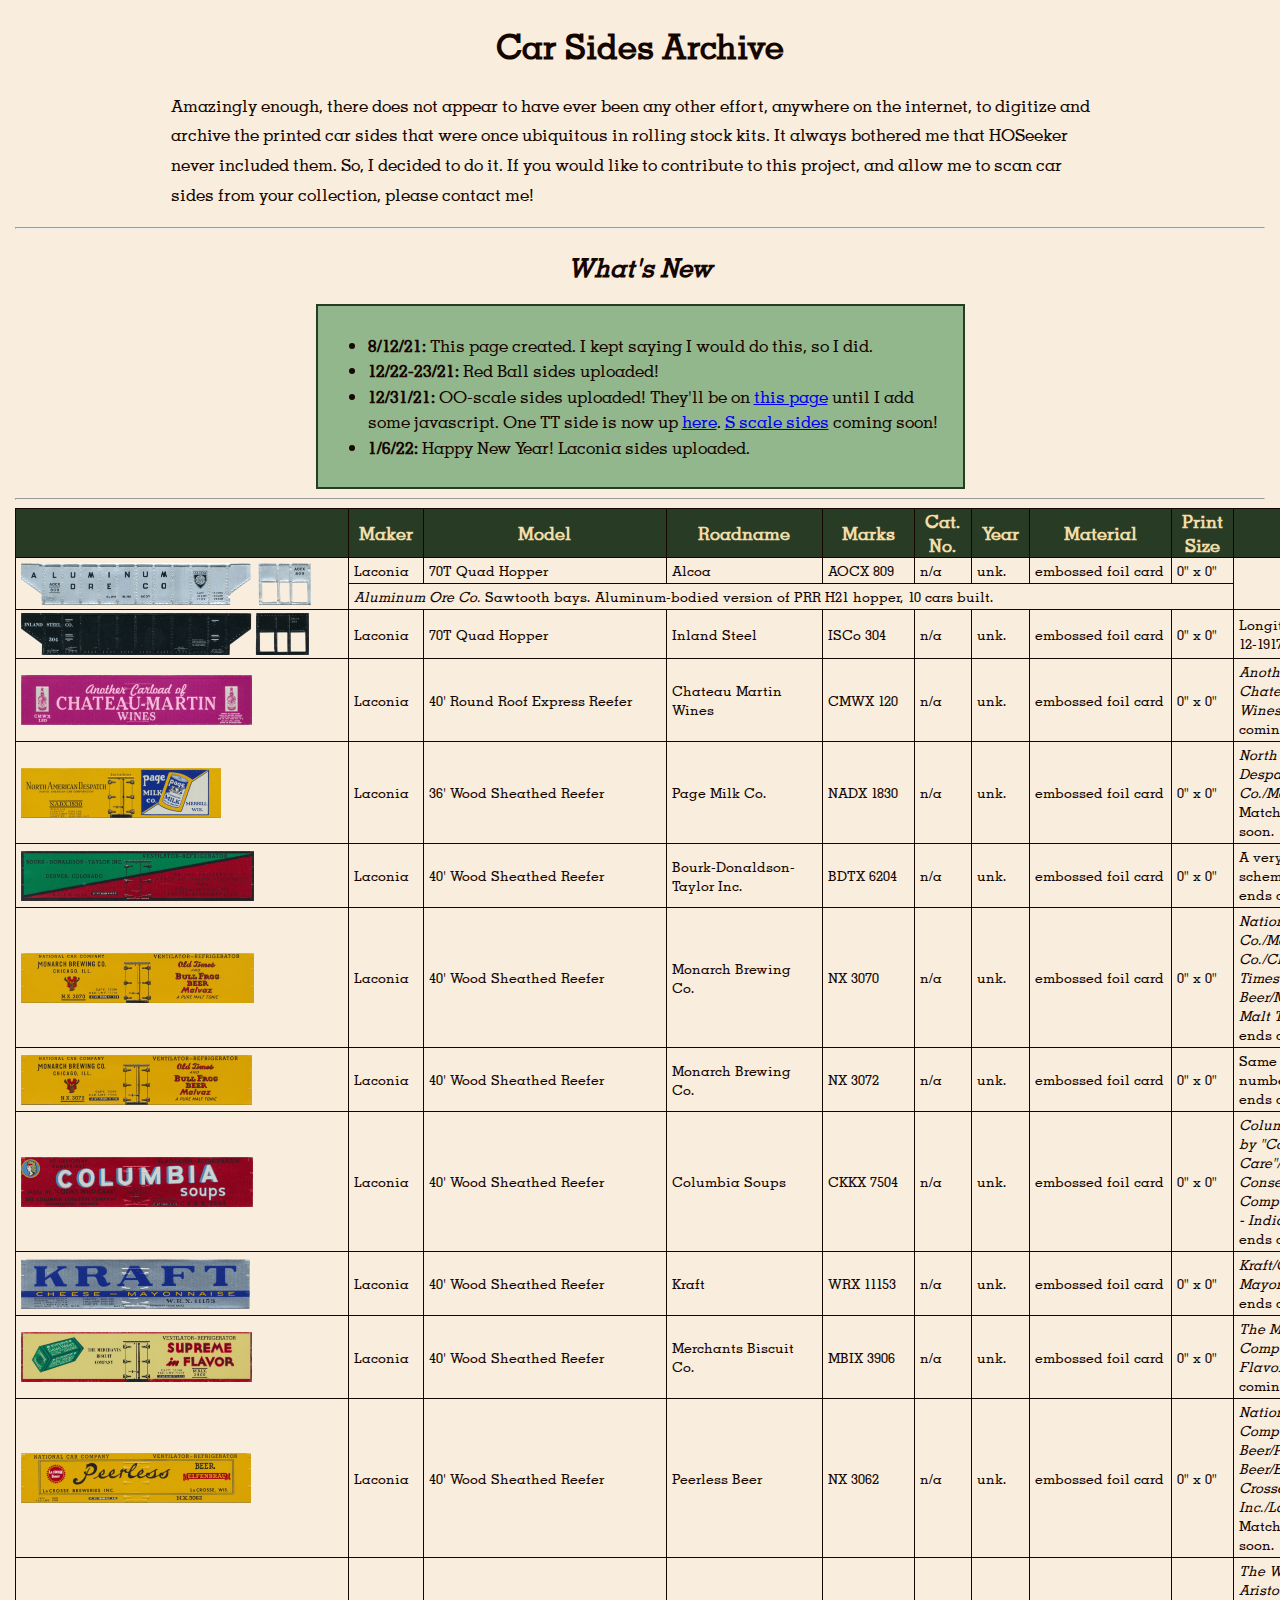
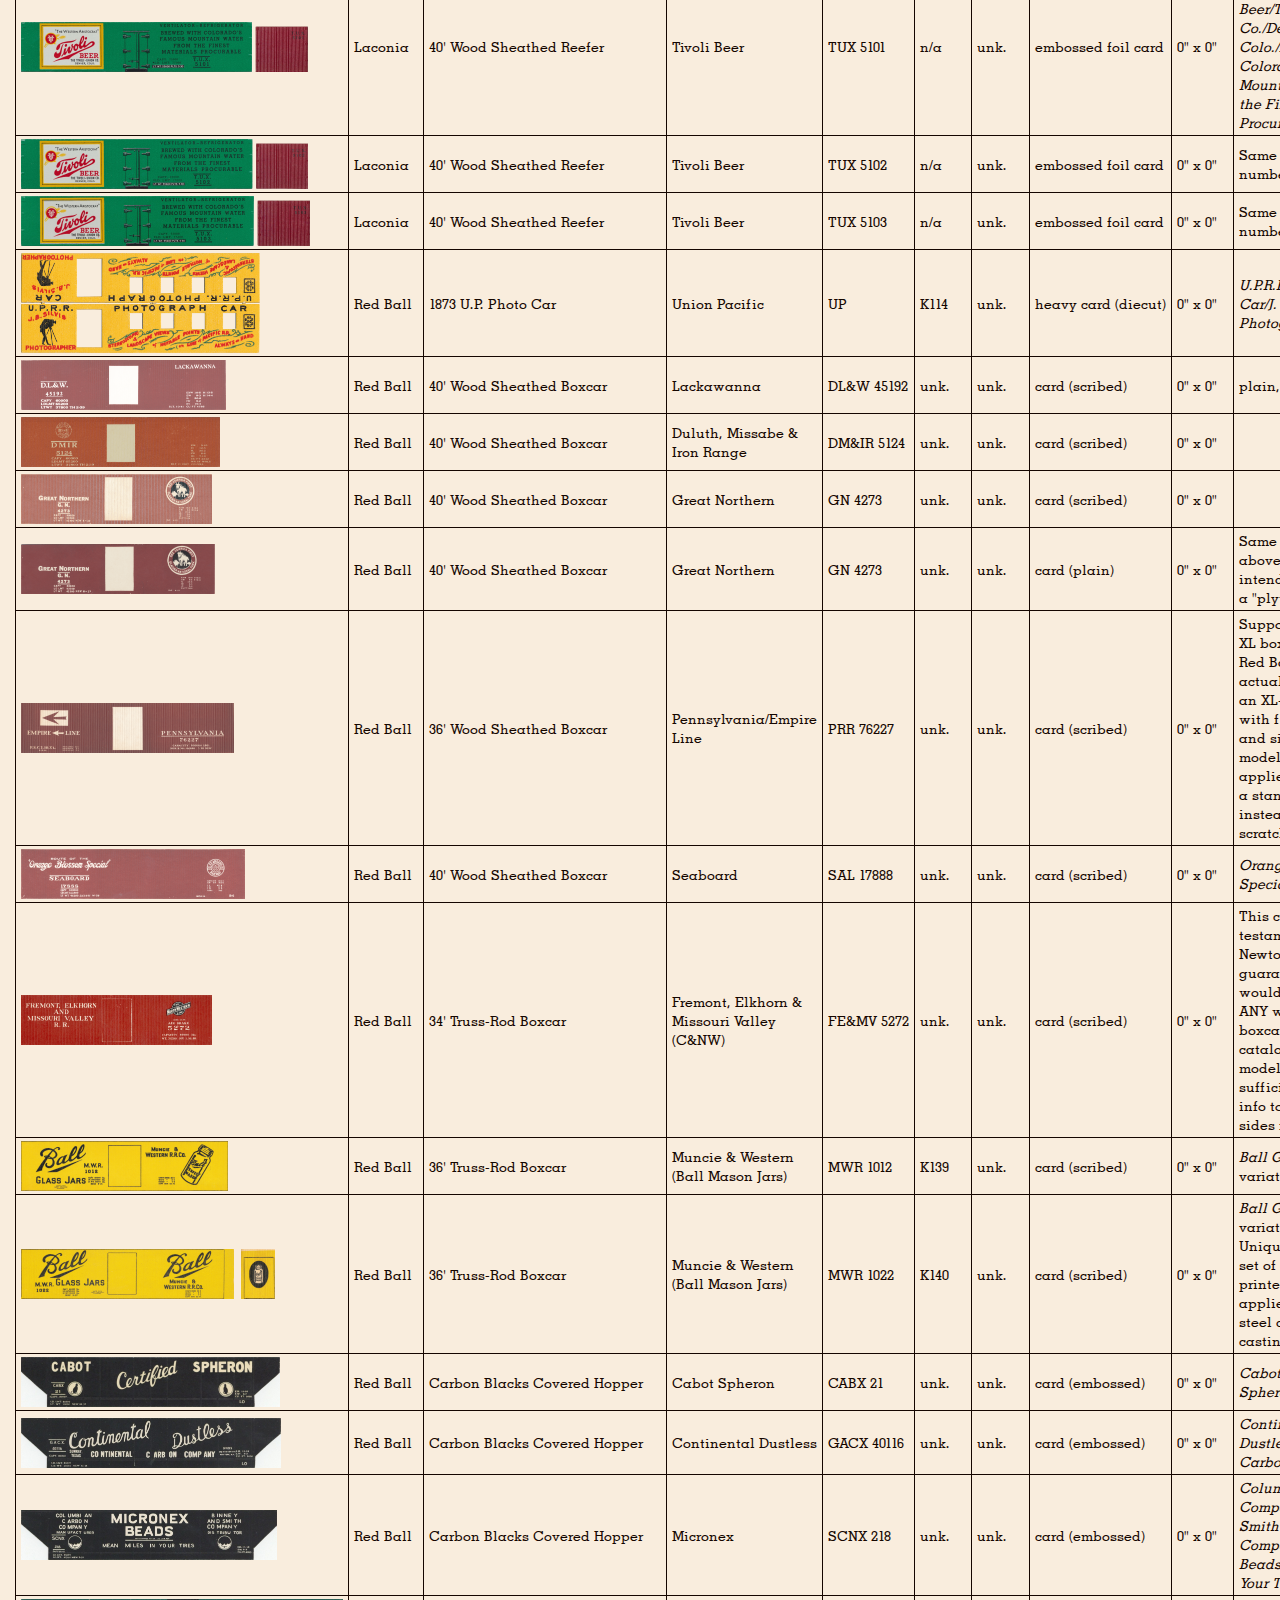
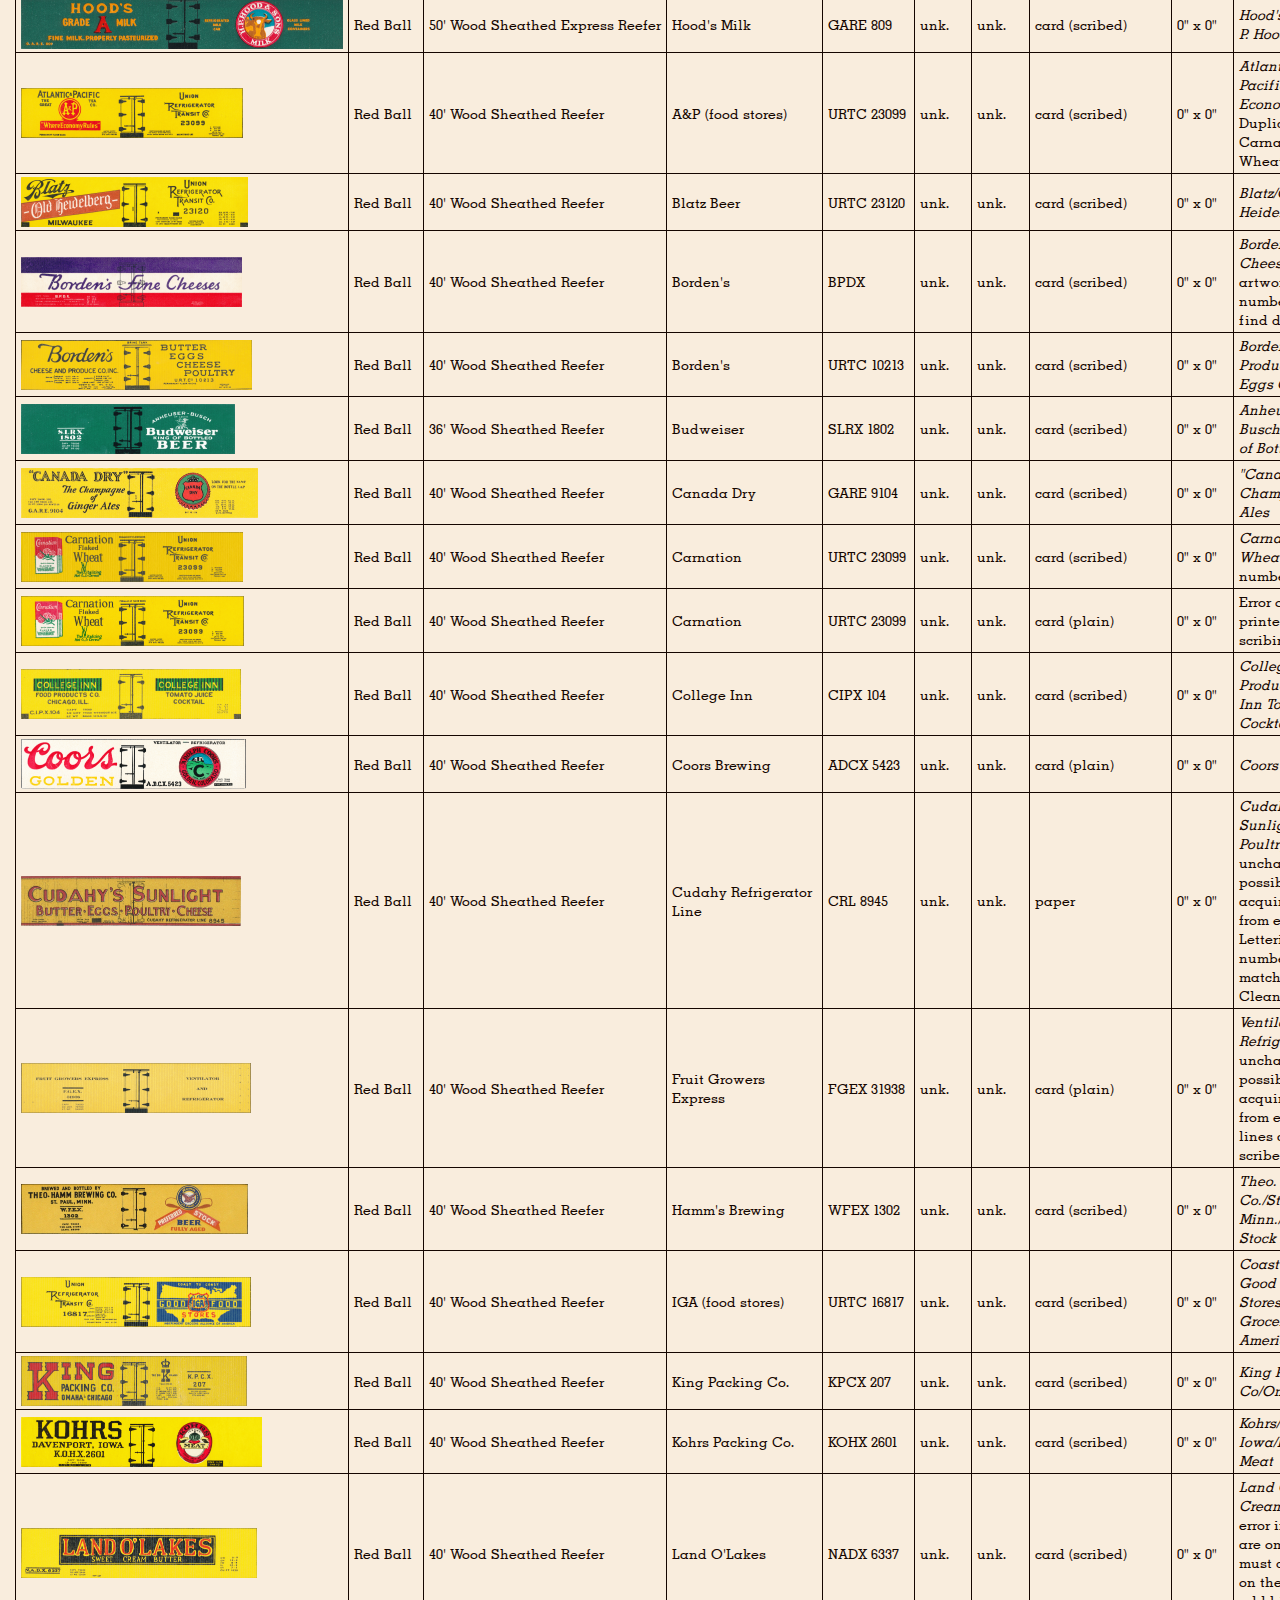
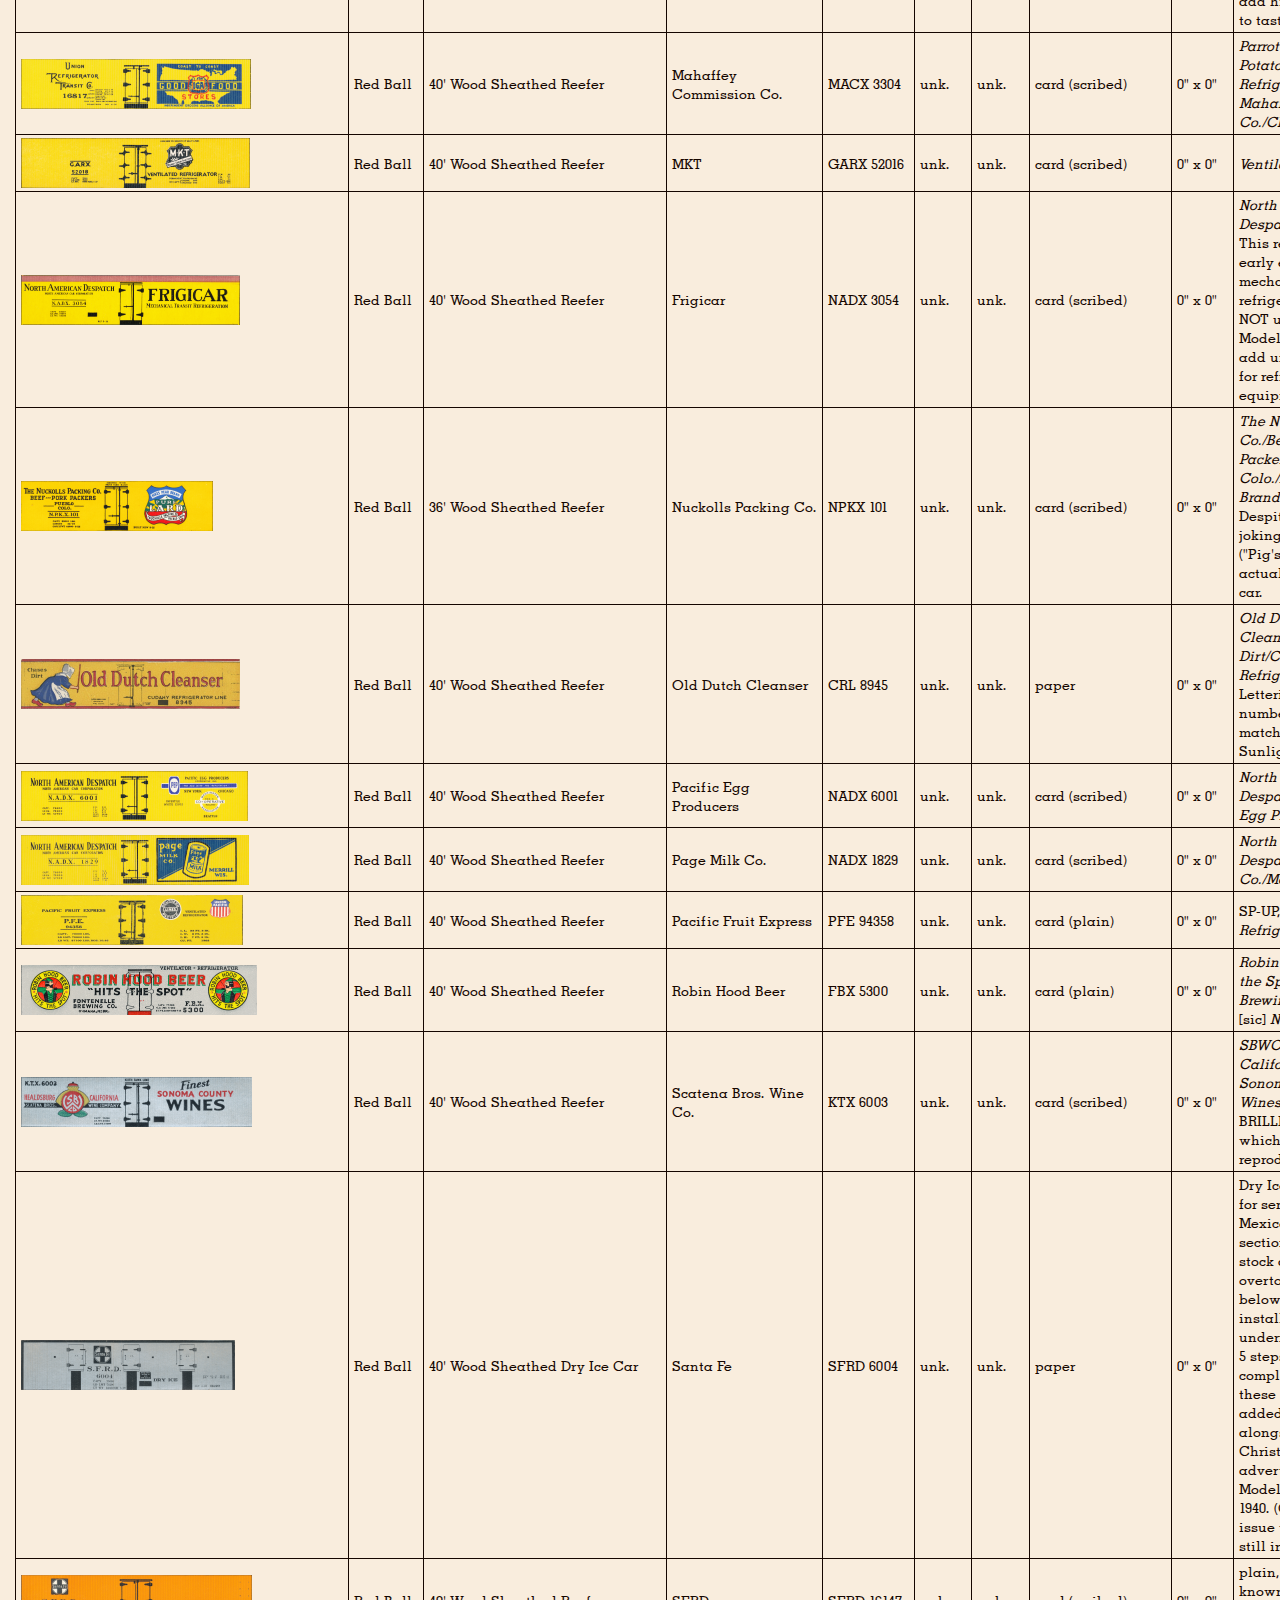
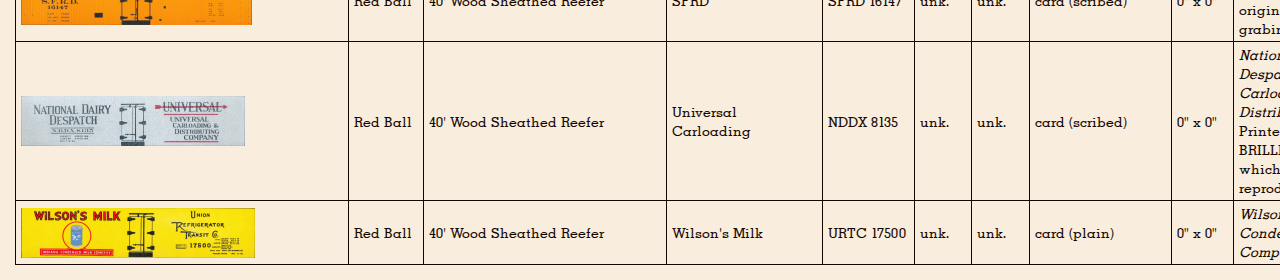
==== commit 600ed10e: "car side additions, web fonts upgrade" ====
--- a/carsides/index.html
+++ b/carsides/index.html
@@ -31,6 +31,8 @@
             <ul>
                <li><span class="whatsnewdate">8/12/21:</span> This page created. I kept saying I would do this, so I did.</li>
                <li><span class="whatsnewdate">12/22-23/21:</span> Red Ball sides uploaded!</li>
+               <li><span class="whatsnewdate">12/31/21:</span> OO-scale sides uploaded! They'll be on <a href="oo.html">this page</a> until I add some javascript. One TT side is now up <a href="tt.html">here</a>. <a href="s.html">S scale sides</a> coming soon!</li>
+               <li><span class="whatsnewdate">1/6/22:</span> Happy New Year! Laconia sides uploaded.</li>
             </ul>
          </div>
          <hr/>
@@ -51,6 +53,176 @@
          	</thead>
          	<tbody>
          		<tr>
+         			<td rowspan="2"><a href="images/laconia/Laconia_hopper_Alcoa.png" target="_blank"><img src="images/laconia/thumbs/THUMB_Laconia_hopper_Alcoa.png" style="height: 42px;"></a></td>
+         			<td>Laconia</td>
+         			<td>70T Quad Hopper</td>
+         			<td>Alcoa</td>
+         			<td>AOCX 809</td>
+         			<td>n/a</td>
+         			<td>unk.</td>
+         			<td>embossed foil card</td>
+         			<td>0" x 0"</td>
+         		</tr>
+         		<tr>	
+         			<td colspan="8"><i>Aluminum Ore Co.</i> Sawtooth bays. Aluminum-bodied version of PRR H21 hopper, 10 cars built.</td>
+         		</tr>
+         		<tr>
+         			<td><a href="images/laconia/Laconia_hopper_InlandSteel.png" target="_blank"><img src="images/laconia/thumbs/THUMB_Laconia_hopper_InlandSteel.png" style="height: 42px;"></a></td>
+         			<td>Laconia</td>
+         			<td>70T Quad Hopper</td>
+         			<td>Inland Steel</td>
+         			<td>ISCo 304</td>
+         			<td>n/a</td>
+         			<td>unk.</td>
+         			<td>embossed foil card</td>
+         			<td>0" x 0"</td>
+         			<td>Longitudinal bays. Blt. 12-1917.</td>
+         		</tr>
+         		<tr>
+         			<td><a href="images/laconia/Laconia_reefer-exp_ChateauMartinWines.png" target="_blank"><img src="images/laconia/thumbs/THUMB_Laconia_reefer-exp_ChateauMartinWines.png" class="hothumb"></a></td>
+         			<td>Laconia</td>
+         			<td>40' Round Roof Express Reefer</td>
+         			<td>Chateau Martin Wines</td>
+         			<td>CMWX 120</td>
+         			<td>n/a</td>
+         			<td>unk.</td>
+         			<td>embossed foil card</td>
+         			<td>0" x 0"</td>
+         			<td><i>Another Carload of Chateau-Martin Wines</i>. Matching ends coming soon.</td>
+         		</tr>
+         		<tr>
+         			<td><a href="images/laconia/Laconia_reefer36_PageMilk.png" target="_blank"><img src="images/laconia/thumbs/THUMB_Laconia_reefer36_PageMilk.png" class="hothumb"></a></td>
+         			<td>Laconia</td>
+         			<td>36' Wood Sheathed Reefer</td>
+         			<td>Page Milk Co.</td>
+         			<td>NADX 1830</td>
+         			<td>n/a</td>
+         			<td>unk.</td>
+         			<td>embossed foil card</td>
+         			<td>0" x 0"</td>
+         			<td><i>North American Despatch/Page Milk Co./Merrill Wis.</i> Matching ends coming soon.</td>
+         		</tr>
+         		<tr>
+         			<td><a href="images/laconia/Laconia_reefer40_BDT-6204.png" target="_blank"><img src="images/laconia/thumbs/THUMB_Laconia_reefer40_BDT-6204.png" class="hothumb"></a></td>
+         			<td>Laconia</td>
+         			<td>40' Wood Sheathed Reefer</td>
+         			<td>Bourk-Donaldson-Taylor Inc.</td>
+         			<td>BDTX 6204</td>
+         			<td>n/a</td>
+         			<td>unk.</td>
+         			<td>embossed foil card</td>
+         			<td>0" x 0"</td>
+         			<td>A very unusual paint scheme. Matching ends coming soon.</td>
+         		</tr>
+     			<tr>
+         			<td><a href="images/laconia/Laconia_reefer40_BullFrogBeer-3070.png" target="_blank"><img src="images/laconia/thumbs/THUMB_Laconia_reefer40_BullFrogBeer-3070.png" class="hothumb"></a></td>
+         			<td>Laconia</td>
+         			<td>40' Wood Sheathed Reefer</td>
+         			<td>Monarch Brewing Co.</td>
+         			<td>NX 3070</td>
+         			<td>n/a</td>
+         			<td>unk.</td>
+         			<td>embossed foil card</td>
+         			<td>0" x 0"</td>
+         			<td><i>National Car Co./Monarch Brewing Co./Chicago, Ill./Old Times and Bull Frog Beer/Malvaz a Pure Malt Tonic</i>. Matching ends coming soon.</td>
+         		</tr>
+         		<tr>
+         			<td><a href="images/laconia/Laconia_reefer40_BullFrogBeer-3072.png" target="_blank"><img src="images/laconia/thumbs/THUMB_Laconia_reefer40_BullFrogBeer-3072.png" class="hothumb"></a></td>
+         			<td>Laconia</td>
+         			<td>40' Wood Sheathed Reefer</td>
+         			<td>Monarch Brewing Co.</td>
+         			<td>NX 3072</td>
+         			<td>n/a</td>
+         			<td>unk.</td>
+         			<td>embossed foil card</td>
+         			<td>0" x 0"</td>
+         			<td>Same as above except number. Matching ends coming soon.</td>
+     			</tr>
+     			<tr>
+         			<td><a href="images/laconia/Laconia_reefer40_ColumbiaSoups-7504.png" target="_blank"><img src="images/laconia/thumbs/THUMB_Laconia_reefer40_ColumbiaSoups-7504.png" class="hothumb"></a></td>
+         			<td>Laconia</td>
+         			<td>40' Wood Sheathed Reefer</td>
+         			<td>Columbia Soups</td>
+         			<td>CKKX 7504</td>
+         			<td>n/a</td>
+         			<td>unk.</td>
+         			<td>embossed foil card</td>
+         			<td>0" x 0"</td>
+         			<td><i>Columbia Soups/Made by "Cooks Who Care"/The Columbia Conserve Company/Indianapolis - Indiana</i>. Matching ends coming soon.</td>
+     			</tr>
+     			<tr>
+         			<td><a href="images/laconia/Laconia_reefer40_Kraft-11153.png" target="_blank"><img src="images/laconia/thumbs/THUMB_Laconia_reefer40_Kraft-11153.png" class="hothumb"></a></td>
+         			<td>Laconia</td>
+         			<td>40' Wood Sheathed Reefer</td>
+         			<td>Kraft</td>
+         			<td>WRX 11153</td>
+         			<td>n/a</td>
+         			<td>unk.</td>
+         			<td>embossed foil card</td>
+         			<td>0" x 0"</td>
+         			<td><i>Kraft/Cheese - Mayonnaise</i>. Matching ends coming soon.</td>
+     			</tr>
+     			<tr>
+         			<td><a href="images/laconia/Laconia_reefer40_MerchantsBiscuit-3906.png" target="_blank"><img src="images/laconia/thumbs/THUMB_Laconia_reefer40_MerchantsBiscuit-3906.png" class="hothumb"></a></td>
+         			<td>Laconia</td>
+         			<td>40' Wood Sheathed Reefer</td>
+         			<td>Merchants Biscuit Co.</td>
+         			<td>MBIX 3906</td>
+         			<td>n/a</td>
+         			<td>unk.</td>
+         			<td>embossed foil card</td>
+         			<td>0" x 0"</td>
+         			<td><i>The Merchants Biscuit Company/Supreme in Flavor</i>. Matching ends coming soon.</td>
+     			</tr>
+     			<tr>
+         			<td><a href="images/laconia/Laconia_reefer40_PeerlessBeer-3062.png" target="_blank"><img src="images/laconia/thumbs/THUMB_Laconia_reefer40_PeerlessBeer-3062.png" class="hothumb"></a></td>
+         			<td>Laconia</td>
+         			<td>40' Wood Sheathed Reefer</td>
+         			<td>Peerless Beer</td>
+         			<td>NX 3062</td>
+         			<td>n/a</td>
+         			<td>unk.</td>
+         			<td>embossed foil card</td>
+         			<td>0" x 0"</td>
+         			<td><i>National Car Company/La Crosse Beer/Peerless Beer/Elfenbr&auml;u/La Crosse Breweries Inc./La Crosse, Wis.</i>. Matching ends coming soon.</td>
+     			</tr>
+     			<tr>
+         			<td><a href="images/laconia/Laconia_reefer40_TivoliBeer-5101.png" target="_blank"><img src="images/laconia/thumbs/THUMB_Laconia_reefer40_TivoliBeer-5101.png" class="hothumb"></a></td>
+         			<td>Laconia</td>
+         			<td>40' Wood Sheathed Reefer</td>
+         			<td>Tivoli Beer</td>
+         			<td>TUX 5101</td>
+         			<td>n/a</td>
+         			<td>unk.</td>
+         			<td>embossed foil card</td>
+         			<td>0" x 0"</td>
+         			<td><i>The Western Aristocrat/Tivoli Beer/The Tivoli-Union Co./Denver Colo./Brewed with Colorado's Famous Mountain Water from the Finest Materials Procurable</i>.</td>
+     			</tr>
+     			<tr>
+         			<td><a href="images/laconia/Laconia_reefer40_TivoliBeer-5102.png" target="_blank"><img src="images/laconia/thumbs/THUMB_Laconia_reefer40_TivoliBeer-5102.png" class="hothumb"></a></td>
+         			<td>Laconia</td>
+         			<td>40' Wood Sheathed Reefer</td>
+         			<td>Tivoli Beer</td>
+         			<td>TUX 5102</td>
+         			<td>n/a</td>
+         			<td>unk.</td>
+         			<td>embossed foil card</td>
+         			<td>0" x 0"</td>
+         			<td>Same as above except number.</td>
+     			</tr>
+     			<tr>
+         			<td><a href="images/laconia/Laconia_reefer40_TivoliBeer-5103.png" target="_blank"><img src="images/laconia/thumbs/THUMB_Laconia_reefer40_TivoliBeer-5103.png" class="hothumb"></a></td>
+         			<td>Laconia</td>
+         			<td>40' Wood Sheathed Reefer</td>
+         			<td>Tivoli Beer</td>
+         			<td>TUX 5103</td>
+         			<td>n/a</td>
+         			<td>unk.</td>
+         			<td>embossed foil card</td>
+         			<td>0" x 0"</td>
+         			<td>Same as above except number.</td>
+     			</tr>
+     			<tr>
          			<td><a href="images/redball/RedBall_1873-Photograph-Car-UPRR.png" target="_blank"><img src="images/redball/thumbs/THUMB_RedBall_1873-Photograph-Car-UPRR.png" style="height: 100px;"></a></td>
          			<td>Red Ball</td>
          			<td>1873 U.P. Photo Car</td>
@@ -63,7 +235,7 @@
          			<td><i>U.P.R.R. Photograph Car/J. B. Silvis Photographer</i></td>
          		</tr>
          		<tr>
-         			<td><a href="images/redball/RedBall_boxcar_DL&W-plain.png" target="_blank"><img src="images/redball/thumbs/THUMB_RedBall_boxcar_DL&W-plain.png"></a></td>
+         			<td><a href="images/redball/RedBall_boxcar_DL&W-plain.png" target="_blank"><img src="images/redball/thumbs/THUMB_RedBall_boxcar_DL&W-plain.png" class="hothumb"></a></td>
          			<td>Red Ball</td>
          			<td>40' Wood Sheathed Boxcar</td>
          			<td>Lackawanna</td>
@@ -75,7 +247,7 @@
          			<td>plain, no slogan</td>
          		</tr>
          		<tr>
-         			<td><a href="images/redball/RedBall_boxcar_DMIR.png" target="_blank"><img src="images/redball/thumbs/THUMB_RedBall_boxcar_DMIR.png"></a></td>
+         			<td><a href="images/redball/RedBall_boxcar_DMIR.png" target="_blank"><img src="images/redball/thumbs/THUMB_RedBall_boxcar_DMIR.png" class="hothumb"></a></td>
          			<td>Red Ball</td>
          			<td>40' Wood Sheathed Boxcar</td>
          			<td>Duluth, Missabe &amp; Iron Range</td>
@@ -86,7 +258,7 @@
          			<td>0" x 0"</td>
          			<td></td>
          		</tr>
-         			<td><a href="images/redball/RedBall_boxcar_GN_scribed.png" target="_blank"><img src="images/redball/thumbs/THUMB_RedBall_boxcar_GN_scribed.png"></a></td>
+         			<td><a href="images/redball/RedBall_boxcar_GN_scribed.png" target="_blank"><img src="images/redball/thumbs/THUMB_RedBall_boxcar_GN_scribed.png" class="hothumb"></a></td>
          			<td>Red Ball</td>
          			<td>40' Wood Sheathed Boxcar</td>
          			<td>Great Northern</td>
@@ -97,7 +269,7 @@
          			<td>0" x 0"</td>
          			<td></td>
          		</tr>
-         			<td><a href="images/redball/RedBall_boxcar_GN_unscribed.png" target="_blank"><img src="images/redball/thumbs/THUMB_RedBall_boxcar_GN_unscribed.png"></a></td>
+         			<td><a href="images/redball/RedBall_boxcar_GN_unscribed.png" target="_blank"><img src="images/redball/thumbs/THUMB_RedBall_boxcar_GN_unscribed.png" class="hothumb"></a></td>
          			<td>Red Ball</td>
          			<td>40' Wood Sheathed Boxcar</td>
          			<td>Great Northern</td>
@@ -109,7 +281,7 @@
          			<td>Same printing as above, supposedly intended to represent a "plywood side" car.</td>
          		</tr>
          		</tr>
-         			<td><a href="images/redball/RedBall_boxcar_PRR-EmpireLine-XL.png" target="_blank"><img src="images/redball/thumbs/THUMB_RedBall_boxcar_PRR-EmpireLine-XL.png"></a></td>
+         			<td><a href="images/redball/RedBall_boxcar_PRR-EmpireLine-XL.png" target="_blank"><img src="images/redball/thumbs/THUMB_RedBall_boxcar_PRR-EmpireLine-XL.png" class="hothumb"></a></td>
          			<td>Red Ball</td>
          			<td>36' Wood Sheathed Boxcar</td>
          			<td>Pennsylvania/Empire Line</td>
@@ -121,7 +293,7 @@
          			<td>Supposed to be a PRR XL boxcar, although Red Ball did not actually offer a kit for an XL-style car body with fishbelly frame and side sills. Most modelers simply applied these sides to a standard boxcar kit instead of scratchbuilding.</td>
          		</tr>
          		</tr>
-         			<td><a href="images/redball/RedBall_boxcar_SAL-OrangeBlossom.png" target="_blank"><img src="images/redball/thumbs/THUMB_RedBall_boxcar_SAL-OrangeBlossom.png"></a></td>
+         			<td><a href="images/redball/RedBall_boxcar_SAL-OrangeBlossom.png" target="_blank"><img src="images/redball/thumbs/THUMB_RedBall_boxcar_SAL-OrangeBlossom.png" class="hothumb"></a></td>
          			<td>Red Ball</td>
          			<td>40' Wood Sheathed Boxcar</td>
          			<td>Seaboard</td>
@@ -133,7 +305,7 @@
          			<td><i>Orange Blossom Special</i></td>
          		</tr>
          		<tr>
-         			<td><a href="images/redball/RedBall_boxcar-oldie_FE+MV.png" target="_blank"><img src="images/redball/thumbs/THUMB_RedBall_boxcar-oldie_FE+MV.png"></a></td>
+         			<td><a href="images/redball/RedBall_boxcar-oldie_FE+MV.png" target="_blank"><img src="images/redball/thumbs/THUMB_RedBall_boxcar-oldie_FE+MV.png" class="hothumb"></a></td>
 					<td>Red Ball</td>
          			<td>34' Truss-Rod Boxcar</td>
          			<td>Fremont, Elkhorn &amp; Missouri Valley (C&amp;NW)</td>
@@ -145,7 +317,7 @@
          			<td>This car is an oft-cited testament to M. Dale Newton's advertised guarantee that he would promptly add ANY wood-sheathed boxcar or reefer to his catalog of kits if a modeler sent him sufficient photos and info to draw up the car sides for it.</td>
          		</tr>         		         		
          		<tr>
-         			<td><a href="images/redball/RedBall_boxcar-oldie_MWR-Ball-Jar_K139.png" target="_blank"><img src="images/redball/thumbs/THUMB_RedBall_boxcar-oldie_MWR-Ball-Jar_K139.png"></a></td>
+         			<td><a href="images/redball/RedBall_boxcar-oldie_MWR-Ball-Jar_K139.png" target="_blank"><img src="images/redball/thumbs/THUMB_RedBall_boxcar-oldie_MWR-Ball-Jar_K139.png" class="hothumb"></a></td>
          			<td>Red Ball</td>
          			<td>36' Truss-Rod Boxcar</td>
          			<td>Muncie &amp; Western (Ball Mason Jars)</td>
@@ -157,7 +329,7 @@
          			<td><i>Ball Glass Jars</i>, variation 1 of 3</td>
          		</tr>
 				<tr>
-         			<td><a href="images/redball/RedBall_boxcar-oldie_MWR-Ball-Jar_K140.png" target="_blank"><img src="images/redball/thumbs/THUMB_RedBall_boxcar-oldie_MWR-Ball-Jar_K140.png"></a></td>
+         			<td><a href="images/redball/RedBall_boxcar-oldie_MWR-Ball-Jar_K140.png" target="_blank"><img src="images/redball/thumbs/THUMB_RedBall_boxcar-oldie_MWR-Ball-Jar_K140.png" class="hothumb"></a></td>
 					<td>Red Ball</td>
          			<td>36' Truss-Rod Boxcar</td>
          			<td>Muncie &amp; Western (Ball Mason Jars)</td>
@@ -169,7 +341,7 @@
          			<td><i>Ball Glass Jars</i>, variation 2 of 3. Unique kit includes a set of door graphics printed on paper, to be applied onto sheet steel doors instead of castings.</td>
          		</tr>
          		<tr>
-         			<td><a href="images/redball/RedBall_carbonblacks_Cabot.png" target="_blank"><img src="images/redball/thumbs/THUMB_RedBall_carbonblacks_Cabot_small.png"></a></td>
+         			<td><a href="images/redball/RedBall_carbonblacks_Cabot.png" target="_blank"><img src="images/redball/thumbs/THUMB_RedBall_carbonblacks_Cabot_small.png" class="hothumb"></a></td>
 					<td>Red Ball</td>
          			<td>Carbon Blacks Covered Hopper</td>
          			<td>Cabot Spheron</td>
@@ -181,7 +353,7 @@
          			<td><i>Cabot Certified Spheron</i></td>
          		</tr>
          		<tr>
-     				<td><a href="images/redball/RedBall_carbonblacks_ContinentalDustless.png" target="_blank"><img src="images/redball/thumbs/THUMB_RedBall_carbonblacks_ContinentalDustless.png"></a></td>
+     				<td><a href="images/redball/RedBall_carbonblacks_ContinentalDustless.png" target="_blank"><img src="images/redball/thumbs/THUMB_RedBall_carbonblacks_ContinentalDustless.png" class="hothumb"></a></td>
 					<td>Red Ball</td>
          			<td>Carbon Blacks Covered Hopper</td>
          			<td>Continental Dustless</td>
@@ -193,7 +365,7 @@
          			<td><i>Continental Dustless/Continental Carbon Company</i></td>
          		</tr>
          		<tr>
-     				<td><a href="images/redball/RedBall_carbonblacks_Micronex.png" target="_blank"><img src="images/redball/thumbs/THUMB_RedBall_carbonblacks_Micronex.png"></a></td>
+     				<td><a href="images/redball/RedBall_carbonblacks_Micronex.png" target="_blank"><img src="images/redball/thumbs/THUMB_RedBall_carbonblacks_Micronex.png" class="hothumb"></a></td>
 					<td>Red Ball</td>
          			<td>Carbon Blacks Covered Hopper</td>
          			<td>Micronex</td>
@@ -205,7 +377,7 @@
          			<td><i>Columbian Carbon Company/Binney and Smith Company/Micronex Beads/Mean Miles in Your Tires</i></td>
          		</tr>
          		<tr>
-     				<td><a href="images/redball/RedBall_reefer-exp_HoodsMilk.png" target="_blank"><img src="images/redball/thumbs/THUMB_RedBall_reefer-exp_HoodsMilk.png"></a></td>
+     				<td><a href="images/redball/RedBall_reefer-exp_HoodsMilk.png" target="_blank"><img src="images/redball/thumbs/THUMB_RedBall_reefer-exp_HoodsMilk.png" class="hothumb"></a></td>
 					<td>Red Ball</td>
          			<td>50' Wood Sheathed Express Reefer</td>
          			<td>Hood's Milk</td>
@@ -217,7 +389,7 @@
          			<td><i>Hood's Grade A Milk/H. P. Hood &amp; Sons Milk</i></td>
          		</tr>
          		<tr>
-     				<td><a href="images/redball/RedBall_reefer_A&P.png" target="_blank"><img src="images/redball/thumbs/THUMB_RedBall_reefer_A&P.png"></a></td>
+     				<td><a href="images/redball/RedBall_reefer_A&P.png" target="_blank"><img src="images/redball/thumbs/THUMB_RedBall_reefer_A&P.png" class="hothumb"></a></td>
 					<td>Red Ball</td>
          			<td>40' Wood Sheathed Reefer</td>
          			<td>A&amp;P (food stores)</td>
@@ -229,7 +401,7 @@
          			<td><i>Atlantic &amp; Pacific/A&amp;P/"Where Economy Rules"</i>. Duplicates number on Carnation Flaked Wheat car.</td>
          		</tr>
  				<tr>
- 					<td><a href="images/redball/RedBall_reefer_BlatzOldHeidelberg.png" target="_blank"><img src="images/redball/thumbs/THUMB_RedBall_reefer_BlatzOldHeidelberg.png"></a></td>
+ 					<td><a href="images/redball/RedBall_reefer_BlatzOldHeidelberg.png" target="_blank"><img src="images/redball/thumbs/THUMB_RedBall_reefer_BlatzOldHeidelberg.png" class="hothumb"></a></td>
 					<td>Red Ball</td>
          			<td>40' Wood Sheathed Reefer</td>
          			<td>Blatz Beer</td>
@@ -241,7 +413,7 @@
          			<td><i>Blatz/Old Heidelberg/Milwaukee</i></td>
          		</tr>
          		<tr>
- 					<td><a href="images/redball/RedBall_reefer_BordensFineCheeses.png" target="_blank"><img src="images/redball/thumbs/THUMB_RedBall_reefer_BordensFineCheeses.png"></a></td>
+ 					<td><a href="images/redball/RedBall_reefer_BordensFineCheeses.png" target="_blank"><img src="images/redball/thumbs/THUMB_RedBall_reefer_BordensFineCheeses.png" class="hothumb"></a></td>
 					<td>Red Ball</td>
          			<td>40' Wood Sheathed Reefer</td>
          			<td>Borden's</td>
@@ -253,7 +425,7 @@
          			<td><i>Borden's Fine Cheeses</i>. Note error in artwork: no car number. Modeler must find decals to match.</td>
          		</tr>
          		<tr>
- 					<td><a href="images/redball/RedBall_reefer_Bordens-yellow.png" target="_blank"><img src="images/redball/thumbs/THUMB_RedBall_reefer_Bordens-yellow.png"></a></td>
+ 					<td><a href="images/redball/RedBall_reefer_Bordens-yellow.png" target="_blank"><img src="images/redball/thumbs/THUMB_RedBall_reefer_Bordens-yellow.png" class="hothumb"></a></td>
 					<td>Red Ball</td>
          			<td>40' Wood Sheathed Reefer</td>
          			<td>Borden's</td>
@@ -265,7 +437,7 @@
          			<td><i>Borden's Cheese and Produce Co, Inc./Butter Eggs Cheese Poultry</i></td>
          		</tr>
          		<tr>
- 					<td><a href="images/redball/RedBall_reefer_Budweiser.png" target="_blank"><img src="images/redball/thumbs/THUMB_RedBall_reefer_Budweiser.png"></a></td>
+ 					<td><a href="images/redball/RedBall_reefer_Budweiser.png" target="_blank"><img src="images/redball/thumbs/THUMB_RedBall_reefer_Budweiser.png" class="hothumb"></a></td>
 					<td>Red Ball</td>
          			<td>36' Wood Sheathed Reefer</td>
          			<td>Budweiser</td>
@@ -277,7 +449,7 @@
          			<td><i>Anheuser-Busch/Budweiser/King of Bottled Beer</i></td>
          		</tr>
          		<tr>
- 					<td><a href="images/redball/RedBall_reefer_CanadaDry.png" target="_blank"><img src="images/redball/thumbs/THUMB_RedBall_reefer_CanadaDry.png"></a></td>
+ 					<td><a href="images/redball/RedBall_reefer_CanadaDry.png" target="_blank"><img src="images/redball/thumbs/THUMB_RedBall_reefer_CanadaDry.png" class="hothumb"></a></td>
 					<td>Red Ball</td>
          			<td>40' Wood Sheathed Reefer</td>
          			<td>Canada Dry</td>
@@ -289,7 +461,7 @@
          			<td><i>"Canada Dry"/The Champagne of Ginger Ales</i></td>
          		</tr>
          		<tr>
- 					<td><a href="images/redball/RedBall_reefer_CarnationWheat_scribed.png" target="_blank"><img src="images/redball/thumbs/THUMB_RedBall_reefer_CarnationWheat_scribed.png"></a></td>
+ 					<td><a href="images/redball/RedBall_reefer_CarnationWheat_scribed.png" target="_blank"><img src="images/redball/thumbs/THUMB_RedBall_reefer_CarnationWheat_scribed.png" class="hothumb"></a></td>
 					<td>Red Ball</td>
          			<td>40' Wood Sheathed Reefer</td>
          			<td>Carnation</td>
@@ -301,7 +473,7 @@
          			<td><i>Carnation Flaked Wheat</i>. Duplicates number on A&amp;P car.</td>
          		</tr>
          		<tr>
- 					<td><a href="images/redball/RedBall_reefer_CarnationWheat_unscribed.png" target="_blank"><img src="images/redball/thumbs/THUMB_RedBall_reefer_CarnationWheat_unscribed.png"></a></td>
+ 					<td><a href="images/redball/RedBall_reefer_CarnationWheat_unscribed.png" target="_blank"><img src="images/redball/thumbs/THUMB_RedBall_reefer_CarnationWheat_unscribed.png" class="hothumb"></a></td>
 					<td>Red Ball</td>
          			<td>40' Wood Sheathed Reefer</td>
          			<td>Carnation</td>
@@ -313,7 +485,7 @@
          			<td>Error of above car, printed without scribing.</td>
          		</tr>
          		<tr>
- 					<td><a href="images/redball/RedBall_reefer_CollegeInn.png" target="_blank"><img src="images/redball/thumbs/THUMB_RedBall_reefer_CollegeInn.png"></a></td>
+ 					<td><a href="images/redball/RedBall_reefer_CollegeInn.png" target="_blank"><img src="images/redball/thumbs/THUMB_RedBall_reefer_CollegeInn.png" class="hothumb"></a></td>
 					<td>Red Ball</td>
          			<td>40' Wood Sheathed Reefer</td>
          			<td>College Inn</td>
@@ -325,7 +497,7 @@
          			<td><i>College Inn Food Products Co/College Inn Tomato Juice Cocktail</i></td>
          		</tr>
          		<tr>
- 					<td><a href="images/redball/RedBall_reefer_CoorsGolden.png" target="_blank"><img src="images/redball/thumbs/THUMB_RedBall_reefer_CoorsGolden.png"></a></td>
+ 					<td><a href="images/redball/RedBall_reefer_CoorsGolden.png" target="_blank"><img src="images/redball/thumbs/THUMB_RedBall_reefer_CoorsGolden.png" class="hothumb"></a></td>
 					<td>Red Ball</td>
          			<td>40' Wood Sheathed Reefer</td>
          			<td>Coors Brewing</td>
@@ -337,7 +509,7 @@
          			<td><i>Coors Golden</i></td>
          		</tr>
          		<tr>
- 					<td><a href="images/redball/RedBall_reefer_CudahysSunlight.png" target="_blank"><img src="images/redball/thumbs/THUMB_RedBall_reefer_CudahysSunlight.png"></a></td>
+ 					<td><a href="images/redball/RedBall_reefer_CudahysSunlight.png" target="_blank"><img src="images/redball/thumbs/THUMB_RedBall_reefer_CudahysSunlight.png" class="hothumb"></a></td>
 					<td>Red Ball</td>
          			<td>40' Wood Sheathed Reefer</td>
          			<td>Cudahy Refrigerator Line</td>
@@ -349,7 +521,7 @@
          			<td><i>Cudahy's Sunlight/Butter Eggs Poultry Cheese</i>. Note uncharacteristic style, possibly artwork acquired by Red Ball from elsewhere. Lettering and road number shared with matching Old Dutch Cleanser car.</td>
          		</tr>
          		<tr>
- 					<td><a href="images/redball/RedBall_reefer_FGE.png" target="_blank"><img src="images/redball/thumbs/THUMB_RedBall_reefer_FGE.png"></a></td>
+ 					<td><a href="images/redball/RedBall_reefer_FGE.png" target="_blank"><img src="images/redball/thumbs/THUMB_RedBall_reefer_FGE.png" class="hothumb"></a></td>
 					<td>Red Ball</td>
          			<td>40' Wood Sheathed Reefer</td>
          			<td>Fruit Growers Express</td>
@@ -361,7 +533,7 @@
          			<td><i>Ventilator and Refrigerator</i>. Note uncharacteristic style, possibly artwork acquired by Red Ball from elsewhere. Board lines are printed, not scribed.</td>
          		</tr>
          		<tr>
- 					<td><a href="images/redball/RedBall_reefer_HammsBeer.png" target="_blank"><img src="images/redball/thumbs/THUMB_RedBall_reefer_HammsBeer.png"></a></td>
+ 					<td><a href="images/redball/RedBall_reefer_HammsBeer.png" target="_blank"><img src="images/redball/thumbs/THUMB_RedBall_reefer_HammsBeer.png" class="hothumb"></a></td>
 					<td>Red Ball</td>
          			<td>40' Wood Sheathed Reefer</td>
          			<td>Hamm's Brewing</td>
@@ -373,7 +545,7 @@
          			<td><i>Theo. Hamm Brewing Co./St. Paul, Minn./Hamm Preferred Stock Beer/Fully Aged</i></td>
          		</tr>
          		<tr>
- 					<td><a href="images/redball/RedBall_reefer_IGA.png" target="_blank"><img src="images/redball/thumbs/THUMB_RedBall_reefer_IGA.png"></a></td>
+ 					<td><a href="images/redball/RedBall_reefer_IGA.png" target="_blank"><img src="images/redball/thumbs/THUMB_RedBall_reefer_IGA.png"  class="hothumb"></a></td>
 					<td>Red Ball</td>
          			<td>40' Wood Sheathed Reefer</td>
          			<td>IGA (food stores)</td>
@@ -385,7 +557,7 @@
          			<td><i>Coast to Coast/IGA Good Food Stores/Independent Grocers Alliance of America</i></td>
          		</tr>
          		<tr>
- 					<td><a href="images/redball/RedBall_reefer_KingPackingCo.png" target="_blank"><img src="images/redball/thumbs/THUMB_RedBall_reefer_KingPackingCo.png"></a></td>
+ 					<td><a href="images/redball/RedBall_reefer_KingPackingCo.png" target="_blank"><img src="images/redball/thumbs/THUMB_RedBall_reefer_KingPackingCo.png" class="hothumb"></a></td>
 					<td>Red Ball</td>
          			<td>40' Wood Sheathed Reefer</td>
          			<td>King Packing Co.</td>
@@ -397,7 +569,7 @@
          			<td><i>King Packing Co/Omaha - Chicago</i></td>
          		</tr>
          		<tr>
- 					<td><a href="images/redball/RedBall_reefer_Kohrs.png" target="_blank"><img src="images/redball/thumbs/THUMB_RedBall_reefer_Kohrs.png"></a></td>
+ 					<td><a href="images/redball/RedBall_reefer_Kohrs.png" target="_blank"><img src="images/redball/thumbs/THUMB_RedBall_reefer_Kohrs.png"  class="hothumb"></a></td>
 					<td>Red Ball</td>
          			<td>40' Wood Sheathed Reefer</td>
          			<td>Kohrs Packing Co.</td>
@@ -409,7 +581,7 @@
          			<td><i>Kohrs/Davenport, Iowa/Kohrs Crown Meat</i></td>
          		</tr>
          		<tr>
- 					<td><a href="images/redball/RedBall_reefer_LandOLakes.png" target="_blank"><img src="images/redball/thumbs/THUMB_RedBall_reefer_LandOLakes.png"></a></td>
+ 					<td><a href="images/redball/RedBall_reefer_LandOLakes.png" target="_blank"><img src="images/redball/thumbs/THUMB_RedBall_reefer_LandOLakes.png" class="hothumb"></a></td>
 					<td>Red Ball</td>
          			<td>40' Wood Sheathed Reefer</td>
          			<td>Land O'Lakes</td>
@@ -421,7 +593,7 @@
          			<td><i>Land O'Lakes Sweet Cream Butter</i>. Note error in artwork: doors are omitted. Modeler must draw the outlines on themselves, and add hinges/latch bars to taste.</td>
          		</tr>
          		<tr>
- 					<td><a href="images/redball/RedBall_reefer_IGA.png" target="_blank"><img src="images/redball/thumbs/THUMB_RedBall_reefer_IGA.png"></a></td>
+ 					<td><a href="images/redball/RedBall_reefer_IGA.png" target="_blank"><img src="images/redball/thumbs/THUMB_RedBall_reefer_IGA.png" class="hothumb"></a></td>
 					<td>Red Ball</td>
          			<td>40' Wood Sheathed Reefer</td>
          			<td>Mahaffey Commission Co.</td>
@@ -433,7 +605,7 @@
          			<td><i>Parrot Brand Potatoes/Ventilator-Refrigerator/The Mahaffey Commission Co./Chicago, Illinois</i></td>
          		</tr>
          		<tr>
- 					<td><a href="images/redball/RedBall_reefer_MKT_GARX.png" target="_blank"><img src="images/redball/thumbs/THUMB_RedBall_reefer_MKT_GARX.png"></a></td>
+ 					<td><a href="images/redball/RedBall_reefer_MKT_GARX.png" target="_blank"><img src="images/redball/thumbs/THUMB_RedBall_reefer_MKT_GARX.png" class="hothumb"></a></td>
 					<td>Red Ball</td>
          			<td>40' Wood Sheathed Reefer</td>
          			<td>MKT</td>
@@ -445,7 +617,7 @@
          			<td><i>Ventilated Refrigerator</i></td>
          		</tr>
          		<tr>
- 					<td><a href="images/redball/RedBall_reefer_NADX-Frigicar.png" target="_blank"><img src="images/redball/thumbs/THUMB_RedBall_reefer_NADX-Frigicar.png"></a></td>
+ 					<td><a href="images/redball/RedBall_reefer_NADX-Frigicar.png" target="_blank"><img src="images/redball/thumbs/THUMB_RedBall_reefer_NADX-Frigicar.png" class="hothumb"></a></td>
 					<td>Red Ball</td>
          			<td>40' Wood Sheathed Reefer</td>
          			<td>Frigicar</td>
@@ -457,7 +629,7 @@
          			<td><i>North American Despatch/FRIGICAR</i>. This represents an early experimental mechanical refrigerator. Car DOES NOT use ice hatches! Modelers may wish to add underbody detail for refrigerating equipment.</td>
          		</tr>
          		<tr>
- 					<td><a href="images/redball/RedBall_reefer_NuckollsPackingCo.png" target="_blank"><img src="images/redball/thumbs/THUMB_RedBall_reefer_NuckollsPackingCo.png"></a></td>
+ 					<td><a href="images/redball/RedBall_reefer_NuckollsPackingCo.png" target="_blank"><img src="images/redball/thumbs/THUMB_RedBall_reefer_NuckollsPackingCo.png" class="hothumb"></a></td>
 					<td>Red Ball</td>
          			<td>36' Wood Sheathed Reefer</td>
          			<td>Nuckolls Packing Co.</td>
@@ -469,7 +641,7 @@
          			<td><i>The Nuckolls Packing Co./Beef and Pork Packers/Pueblo Colo./Pikes Peak Brand Pure Lard</i>. Despite illustrator's joking note below ("Pig's Nuckolls?"), this actually was a real car.</td>
          		</tr>
          		<tr>
- 					<td><a href="images/redball/RedBall_reefer_OldDutchCleanser.png" target="_blank"><img src="images/redball/thumbs/THUMB_RedBall_reefer_OldDutchCleanser.png"></a></td>
+ 					<td><a href="images/redball/RedBall_reefer_OldDutchCleanser.png" target="_blank"><img src="images/redball/thumbs/THUMB_RedBall_reefer_OldDutchCleanser.png" class="hothumb"></a></td>
 					<td>Red Ball</td>
          			<td>40' Wood Sheathed Reefer</td>
          			<td>Old Dutch Cleanser</td>
@@ -481,7 +653,7 @@
          			<td><i>Old Dutch Cleanser/Chases Dirt/Cudahy Refrigerator Line</i>. Lettering and road number shared with matching Cudahy's Sunlight car.</td>
          		</tr>
          		<tr>
- 					<td><a href="images/redball/RedBall_reefer_PacificEggProducers.png" target="_blank"><img src="images/redball/thumbs/THUMB_RedBall_reefer_PacificEggProducers.png"></a></td>
+ 					<td><a href="images/redball/RedBall_reefer_PacificEggProducers.png" target="_blank"><img src="images/redball/thumbs/THUMB_RedBall_reefer_PacificEggProducers.png" class="hothumb"></a></td>
 					<td>Red Ball</td>
          			<td>40' Wood Sheathed Reefer</td>
          			<td>Pacific Egg Producers</td>
@@ -493,7 +665,7 @@
          			<td><i>North American Despatch/PEP/Pacific Egg Producers</i></td>
          		</tr>
          		<tr>
- 					<td><a href="images/redball/RedBall_reefer_PageMilk.png" target="_blank"><img src="images/redball/thumbs/THUMB_RedBall_reefer_PageMilk.png"></a></td>
+ 					<td><a href="images/redball/RedBall_reefer_PageMilk.png" target="_blank"><img src="images/redball/thumbs/THUMB_RedBall_reefer_PageMilk.png" class="hothumb"></a></td>
 					<td>Red Ball</td>
          			<td>40' Wood Sheathed Reefer</td>
          			<td>Page Milk Co.</td>
@@ -505,7 +677,7 @@
          			<td><i>North American Despatch/Page Milk Co./Merrill Wis.</i></td>
          		</tr>
          		<tr>
- 					<td><a href="images/redball/RedBall_reefer_PFE-UP-SP.png" target="_blank"><img src="images/redball/thumbs/THUMB_RedBall_reefer_PFE-UP-SP.png"></a></td>
+ 					<td><a href="images/redball/RedBall_reefer_PFE-UP-SP.png" target="_blank"><img src="images/redball/thumbs/THUMB_RedBall_reefer_PFE-UP-SP.png" class="hothumb"></a></td>
 					<td>Red Ball</td>
          			<td>40' Wood Sheathed Reefer</td>
          			<td>Pacific Fruit Express</td>
@@ -517,7 +689,7 @@
          			<td>SP-UP, <i>Ventilated Refrigerator</i></td>
          		</tr>
          		<tr>
- 					<td><a href="images/redball/RedBall_reefer_RobinHoodBeer.png" target="_blank"><img src="images/redball/thumbs/THUMB_RedBall_reefer_RobinHoodBeer.png"></a></td>
+ 					<td><a href="images/redball/RedBall_reefer_RobinHoodBeer.png" target="_blank"><img src="images/redball/thumbs/THUMB_RedBall_reefer_RobinHoodBeer.png" class="hothumb"></a></td>
 					<td>Red Ball</td>
          			<td>40' Wood Sheathed Reefer</td>
          			<td>Robin Hood Beer</td>
@@ -529,7 +701,7 @@
          			<td><i>Robin Hood Beer/"Hits the Spot"/Fontenelle Brewing Co./Ohmaha,</i> [sic] <i>Nebr.</i></td>
          		</tr>
          		<tr>
- 					<td><a href="images/redball/RedBall_reefer_ScatenaBrosWine.png" target="_blank"><img src="images/redball/thumbs/THUMB_RedBall_reefer_ScatenaBrosWine.png"></a></td>
+ 					<td><a href="images/redball/RedBall_reefer_ScatenaBrosWine.png" target="_blank"><img src="images/redball/thumbs/THUMB_RedBall_reefer_ScatenaBrosWine.png" class="hothumb"></a></td>
 					<td>Red Ball</td>
          			<td>40' Wood Sheathed Reefer</td>
          			<td>Scatena Bros. Wine Co.</td>
@@ -541,7 +713,7 @@
          			<td><i>SBWCo./Healdsburg California/Finest Sonoma County Wines</i>. Printed with BRILLIANT SILVER ink, which will not reproduce properly.</td>
          		</tr>
          		<tr>
- 					<td><a href="images/redball/RedBall_reefer_SFRD-dry-ice.png" target="_blank"><img src="images/redball/thumbs/THUMB_RedBall_reefer_SFRD-dry-ice.png"></a></td>
+ 					<td><a href="images/redball/RedBall_reefer_SFRD-dry-ice.png" target="_blank"><img src="images/redball/thumbs/THUMB_RedBall_reefer_SFRD-dry-ice.png" class="hothumb"></a></td>
 					<td>Red Ball</td>
          			<td>40' Wood Sheathed Dry Ice Car</td>
          			<td>Santa Fe</td>
@@ -553,7 +725,7 @@
          			<td>Dry Ice car, class Rr-20, for service to New Mexico. Cut 3-rung sections of ladder stock and install overtop of black stripe below each door, and install stirrup steps underneath each (total 5 steps each side). A complementary pair of these sides was an added insert alongside Red Ball's Christmas advertisement in Model Railroader, Dec. 1940. (Copies of this issue with the sides still intact are rare.)</td>
          		</tr>
          		<tr>
- 					<td><a href="images/redball/RedBall_reefer_SFRD-plain.png" target="_blank"><img src="images/redball/thumbs/THUMB_RedBall_reefer_SFRD-plain.png"></a></td>
+ 					<td><a href="images/redball/RedBall_reefer_SFRD-plain.png" target="_blank"><img src="images/redball/thumbs/THUMB_RedBall_reefer_SFRD-plain.png" class="hothumb"></a></td>
 					<td>Red Ball</td>
          			<td>40' Wood Sheathed Reefer</td>
          			<td>SFRD</td>
@@ -565,7 +737,7 @@
          			<td>plain, no slogan. Only known Red Ball original artwork with grabiron markings.</td>
          		</tr>
          		<tr>
- 					<td><a href="images/redball/RedBall_reefer_UniversalCarloading.png" target="_blank"><img src="images/redball/thumbs/THUMB_RedBall_reefer_UniversalCarloading.png"></a></td>
+ 					<td><a href="images/redball/RedBall_reefer_UniversalCarloading.png" target="_blank"><img src="images/redball/thumbs/THUMB_RedBall_reefer_UniversalCarloading.png" class="hothumb"></a></td>
 					<td>Red Ball</td>
          			<td>40' Wood Sheathed Reefer</td>
          			<td>Universal Carloading</td>
@@ -577,7 +749,7 @@
          			<td><i>National Dairy Despatch/Universal Carloading &amp; Distributing Company</i>. Printed with BRILLIANT SILVER ink, which will not reproduce properly.</td>
          		</tr>
          		<tr>
- 					<td><a href="images/redball/RedBall_reefer_WilsonsMilk.png" target="_blank"><img src="images/redball/thumbs/THUMB_RedBall_reefer_WilsonsMilk.png"></a></td>
+ 					<td><a href="images/redball/RedBall_reefer_WilsonsMilk.png" target="_blank"><img src="images/redball/thumbs/THUMB_RedBall_reefer_WilsonsMilk.png" class="hothumb"></a></td>
 					<td>Red Ball</td>
          			<td>40' Wood Sheathed Reefer</td>
          			<td>Wilson's Milk</td>
--- a/css/index.css
+++ b/css/index.css
@@ -12,14 +12,22 @@
 }
 
 @font-face {
-    font-family: Memphis;
-    src:https://newtfire.org/~crc114/fonts/Memphis-Light.ttf
+    font-family: 'Memphis';
+    src: url('../fonts/Memphis-Medium.eot');
+    src: url('../fonts/Memphis-Medium.eot?#iefix') format('embedded-opentype'),
+        url('../fonts/Memphis-Medium.woff2') format('woff2'),
+        url('../fonts/Memphis-Medium.woff') format('woff'),
+        url('../fonts/Memphis-Medium.svg#Memphis-Medium') format('svg');
+    font-weight: 500;
+    font-style: normal;
+    font-display: swap;
 }
 
 body, tbody {
     font-family: Memphis;
     font-size: 16px;
     margin: 0;
+    color: #150600;
 	background-color: #f9eddd;
 }
 thead {
@@ -32,7 +40,7 @@
 #header-backdrop {
 	background-image: url('../images/backdrop-header.png');
     background-size: cover;
-    background-color: #444;
+    background-color: #283b25;
 }
 #banner {
     color: #f0dda8;
@@ -45,6 +53,20 @@
 #headerImage {
     width: 45vw;  
 }
+#bannericon {
+	position: absolute;
+	top: 15px;
+	left: 15px;
+}
+#bannericon img {
+	width: 50px;
+}
+#deadpixel {
+    position: fixed;
+    bottom: 353px;
+    right: 422px;
+}
+
 #menu {
     background-color: transparent;
     color: #283b25;
@@ -60,8 +82,11 @@
     text-decoration: none;
 }
 #footer {
-    background-color: #444;
-    color: #283b25;
+	background-color: #f0dda8;
+}
+#footer-backdrop {
+    background-color: #283b25;
+    color: #f0dda8;
     font-size: 13px;
     padding: 15px 0 15px 0;
     text-align: center;
@@ -72,6 +97,7 @@
     color:#f0dda8;
     text-decoration: none;    
 }
+
 td {
     padding: 3px 5px;
 }
@@ -87,12 +113,7 @@
 .whatsnewdate {
     font-weight: bold   
 }
-.billimg {
-    margin-top: 15px;
-    border: 20px solid #000;
-    border-radius: 2px;
-    width: 1000px;
-}
+
 #content {
     margin: 15px;
     text-align: center;
@@ -112,46 +133,25 @@
     width: 75%;
     height: auto;
 }
-#leftarrow {
-    height: 75px;
-    transform: rotate(180deg);
-}
-#rightarrow {
-    height: 75px;
-}
-#leftarrowcontainer {
-    position: absolute;
-    top: 200px;
-    left: 100px;
-    z-index: 100;
-}
-#rightarrowcontainer {
-    position: absolute;
-    top: 200px;
-    right: 100px;    
-    z-index: 100;
-}
-
-
 
 #carsidetable {
     margin: 0 auto;
     max-width: 95%;
-    border: 1px solid #555; 
+    border: 1px solid #150600; 
     border-collapse: collapse;
 }
 #carsidetable thead tr th{
-    background-color: #444;
+    background-color: #283b25;
     color: #f0dda8;
     padding: 0 10px;
-    border: 1px solid #555; 
+    border: 1px solid #150600; 
     border-collapse: collapse;
 }
 #carsidetable td{
     text-align: left;
     font-size: 14px;
     margin: 0 15px;  
-    border: 1px solid #555; 
+    border: 1px solid #150600; 
     border-collapse: collapse;
 }
 #carsidetable tbody tr td{
@@ -161,8 +161,19 @@
     white-space: normal;
 }
 #carsidetable img{
+    vertical-align: middle;
+}
+.hothumb {
 	height: 50px;
-    vertical-align: middle;
+}
+.oothumb {
+	height: 57px;
+}
+.ttthumb {
+	height: 37px;
+}
+.sthumb {
+	height: 68px;
 }
 
 .gif {
@@ -192,12 +203,27 @@
     font-style: italic;
     text-decoration: none;
 }
-#abouttheauthor {
+#aboutmeimg {
+	float: left;
+}
+#aboutmepicture {
     float: left;
     height: 230px;
     margin: 0 40px 0 0;
     border: 8px solid #444;
 }
+#buttoncontainer {
+	margin-top: 20px;
+}
+#aboutmediv {
+	float: left;
+}
+#makethiswork {
+	clear: both;
+}
+.button {
+	width: 30px;
+}
 #wherefrom {
     color: #ffffff;
     text-align: left;
